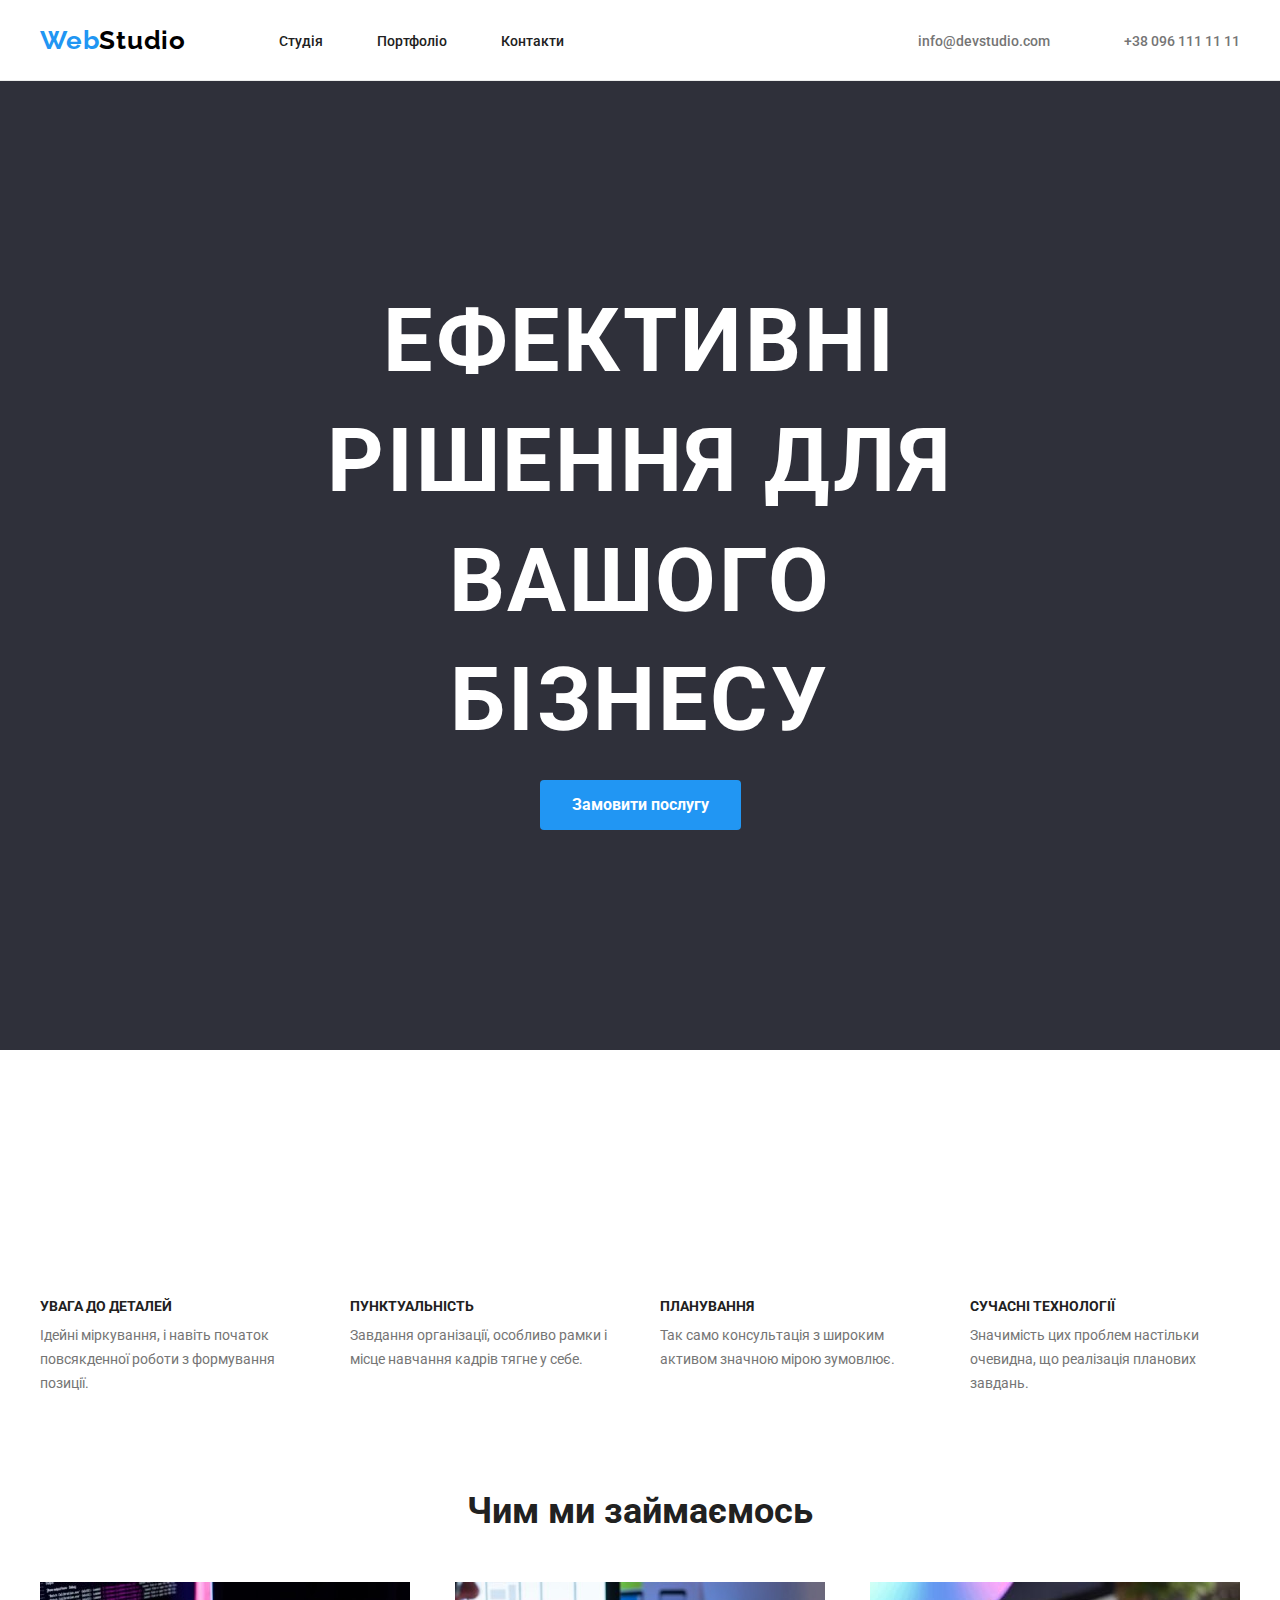
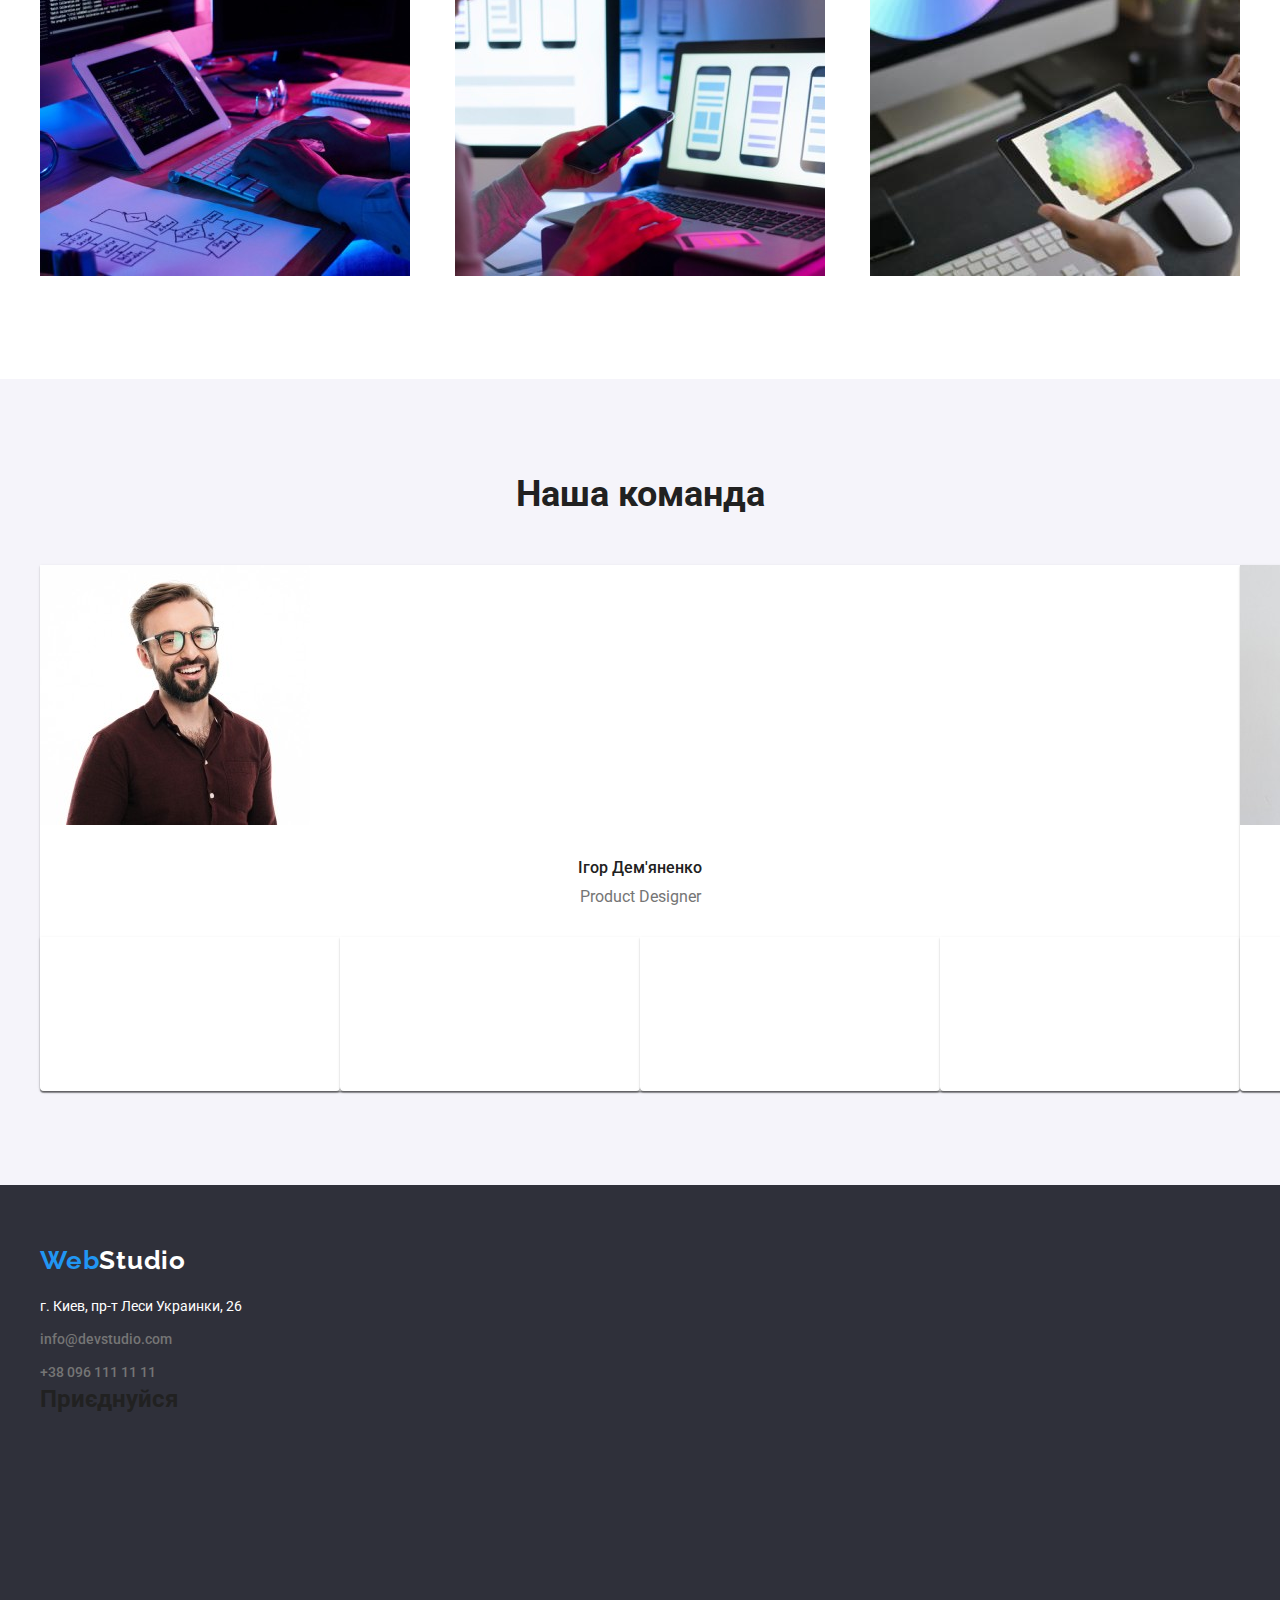
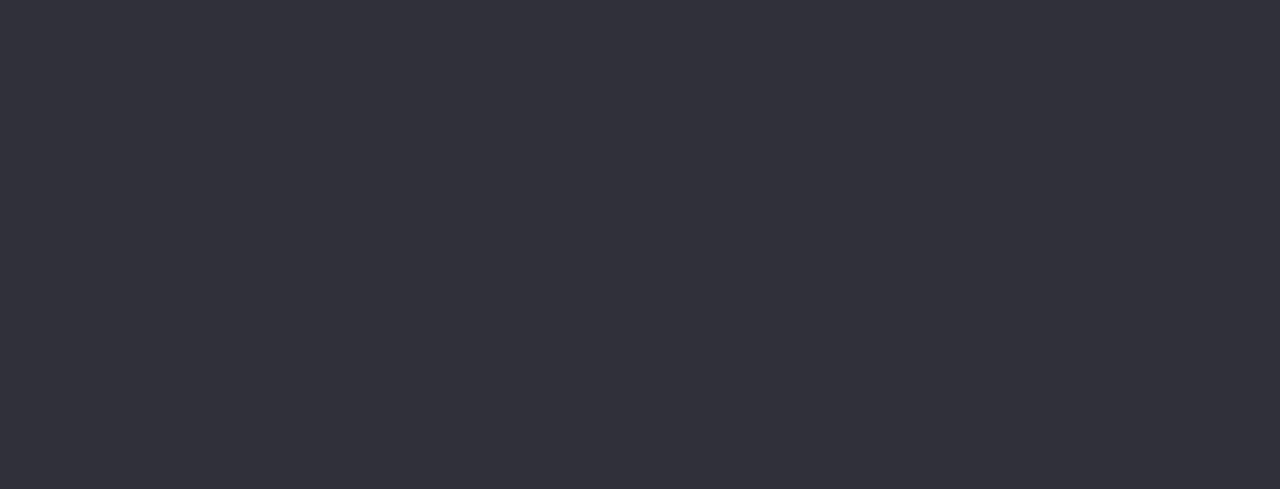
==== index.html @ 3fd1af43 "Update index.html" ====
<!DOCTYPE html>
<html lang="uk">
  <head>
    <meta charset="utf-8" />
    <meta name="viewport" content="width=device-width, initial-scale=1" />
    <link
      href="https://fonts.googleapis.com/css2?family=Raleway:wght@700&display=swap"
      rel="stylesheet"
    />
    <link
      href="https://fonts.googleapis.com/css2?family=Raleway:wght@700&family=Roboto:wght@400;500;700;900&display=swap"
      rel="stylesheet"
    />
    <link rel="stylesheet" type="text/css" href="css/style.css" />
    <title>Студія</title>
  </head>
  <body>
    <header class="header">
      <div class="container">
        <a href="index.html" class="logo"> <span>Web</span>Studio </a>
        <nav class="nav">
          <ul class="nav-list">
            <li><a href="index.html">Студія</a></li>
            <li><a href="portfolio.html">Портфоліо</a></li>
            <li><a href="#">Контакти</a></li>
          </ul>
        </nav>
        <ul class="header-contacts">
          <li>
             <svg class="svg_letter">
                    <use xlink:href="image/icons.svg#icon-letter"></use>
                  </svg>
            <a href="mailto:info@devstudio.com">info@devstudio.com</a>
          </li>
          <li>
            <a href="tel:+380961111111">
            <svg class="svg_phone">
                    <use xlink:href="image/icons.svg#icon-phone"></use>
                  </svg>+38 096 111 11 11</a>
          </li>
        </ul>
      </div>
    </header>
    <main>
      <section class="hero">
        <h1 class="title">Ефективні рішення для вашого бізнесу</h1>
        <button type="button" class="title-button">Замовити послугу</button>
      </section>
      <section class="benefits container section">
        <ul>
          <li>
            <a href="#">
              <svg class="about_svg">
                <use xlink:href="image/icons.svg#icon-Group-1"></use>
              </svg>
            </a>
            <h2>Увага до деталей</h2>
            <p>
              Ідейні міркування, і навіть початок повсякденної роботи з
              формування позиції.
            </p>
          </li>
          <li>
            <a href="#">
              <svg class="about_svg">
                <use xlink:href="image/icons.svg#icon-Group-2"></use>
              </svg>
            </a>
            <h2>Пунктуальність</h2>
            <p>
              Завдання організації, особливо рамки і місце навчання кадрів тягне
              у себе.
            </p>
          </li>
          <li>
            <a href="#">
              <svg class="about_svg">
                <use xlink:href="image/icons.svg#icon-Group-3"></use>
              </svg>
            </a>
            <h2>Планування</h2>
            <p>
              Так само консультація з широким активом значною мірою зумовлює.
            </p>
          </li>
          <li>
            <a href="#">
              <svg class="about_svg">
                <use xlink:href="image/icons.svg#icon-Group-4"></use>
              </svg>
            </a>
            <h2>Сучасні технології</h2>
            <p>
              Значимість цих проблем настільки очевидна, що реалізація планових
              завдань.
            </p>
          </li>
        </ul>
      </section>
      <section class="occupation container">
        <h2 class="occupation-title">Чим ми займаємось</h2>
        <ul>
          <li>
            <img
              src="images/work_left.jpg"
              alt="Створення сайту"
              width="370"
              height="294"
            />
          </li>
          <li>
            <img
              src="images/work_mid.jpg"
              alt="Оптимізація сайтів під смартфони"
              width="370"
              height="294"
            />
          </li>
          <li>
            <img
              src="images/work_right.jpg"
              alt="Підбір кольорів для вашого сайту"
              width="370"
              height="294"
            />
          </li>
        </ul>
      </section>
      <section class="team-section section">
        <div class="container">
        <h2>Наша команда</h2>
          <ul class="team-list">
            <li>
              <img
                src="images/worker_igor.jpg"
                alt="Ігор Дем'яненко"
                width="270"
                height="260"
              />
              <div class="team-list-desk">
              <h3>Ігор Дем'яненко</h3>
              <p>Product Designer</p>
               <ul class="list_svg">
                  <li class="item_svg">
                    <a class="link_svg" href="#">
                      <svg class="ourteam_svg">
                        <use  xlink:href="image/icons.svg#icon-instagram"></use>
                      </svg>
                    </a>
                  </li>
                  <li class="item_svg">
                    <a class="link_svg" href="#">
                      <svg class="ourteam_svg">
                        <use class="icon_svg" xlink:href="image/icons.svg#icon-twitter"></use>
                      </svg>
                    </a>
                  </li>
                  <li class="item_svg">
                    <a class="link_svg" href="#">
                      <svg class="ourteam_svg">
                        <use  xlink:href="image/icons.svg#icon-facebook"></use>
                      </svg>
                    </a>
                  </li>
                  <li class="item_svg">
                    <a class="link_svg" href="#">
                      <svg class="ourteam_svg">
                        <use  xlink:href="image/icons.svg#icon-linkedin"></use>
                      </svg>
                    </a>
                  </li>
                </ul>
              </div> 
            </li>
            <li>
              <img
                src="images/worker_olga.jpg"
                alt="Ольга Рєпіна"
                width="270"
                height="260"
              />
              <div class="team-list-desk">
              <h3>Ольга Рєпіна</h3>
              <p>Frontend Developer</p>
               <ul class="list_svg">
                  <li class="item_svg">
                    <a class="link_svg" href="#">
                      <svg class="ourteam_svg">
                        <use  xlink:href="image/icons.svg#icon-instagram"></use>
                      </svg>
                    </a>
                  </li>
                  <li class="item_svg">
                    <a class="link_svg" href="#">
                      <svg class="ourteam_svg">
                        <use class="icon_svg" xlink:href="image/icons.svg#icon-twitter"></use>
                      </svg>
                    </a>
                  </li>
                  <li class="item_svg">
                    <a class="link_svg" href="#">
                      <svg class="ourteam_svg">
                        <use  xlink:href="image/icons.svg#icon-facebook"></use>
                      </svg>
                    </a>
                  </li>
                  <li class="item_svg">
                    <a class="link_svg" href="#">
                      <svg class="ourteam_svg">
                        <use  xlink:href="image/icons.svg#icon-linkedin"></use>
                      </svg>
                    </a>
                  </li>
                </ul>
              </div>
            </li>
            <li>
              <img
                src="images/worker_mikola.jpg"
                alt="Микола Тарасов"
                width="270"
                height="260"
              />
              <div class="team-list-desk">
              <h3>Микола Тарасов</h3>
              <p>Marketing</p>
               <ul class="list_svg">
                  <li class="item_svg">
                    <a class="link_svg" href="#">
                      <svg class="ourteam_svg">
                        <use  xlink:href="image/icons.svg#icon-instagram"></use>
                      </svg>
                    </a>
                  </li>
                  <li class="item_svg">
                    <a class="link_svg" href="#">
                      <svg class="ourteam_svg">
                        <use class="icon_svg" xlink:href="image/icons.svg#icon-twitter"></use>
                      </svg>
                    </a>
                  </li>
                  <li class="item_svg">
                    <a class="link_svg" href="#">
                      <svg class="ourteam_svg">
                        <use  xlink:href="image/icons.svg#icon-facebook"></use>
                      </svg>
                    </a>
                  </li>
                  <li class="item_svg">
                    <a class="link_svg" href="#">
                      <svg class="ourteam_svg">
                        <use  xlink:href="image/icons.svg#icon-linkedin"></use>
                      </svg>
                    </a>
                  </li>
                </ul>
              </div>
            </li>
            <li>
              <img
                src="images/worker_mikhailo.jpg"
                alt="Михайло Єрмаков"
                width="270"
                height="260"
              />
              <div class="team-list-desk">
              <h3>Михайло Єрмаков</h3>
              <p>UI Designer</p>
               <ul class="list_svg">
                  <li class="item_svg">
                    <a class="link_svg" href="#">
                      <svg class="ourteam_svg">
                        <use  xlink:href="image/icons.svg#icon-instagram"></use>
                      </svg>
                    </a>
                  </li>
                  <li class="item_svg">
                    <a class="link_svg" href="#">
                      <svg class="ourteam_svg">
                        <use class="icon_svg" xlink:href="image/icons.svg#icon-twitter"></use>
                      </svg>
                    </a>
                  </li>
                  <li class="item_svg">
                    <a class="link_svg" href="#">
                      <svg class="ourteam_svg">
                        <use  xlink:href="image/icons.svg#icon-facebook"></use>
                      </svg>
                    </a>
                  </li>
                  <li class="item_svg">
                    <a class="link_svg" href="#">
                      <svg class="ourteam_svg">
                        <use  xlink:href="image/icons.svg#icon-linkedin"></use>
                      </svg>
                    </a>
                  </li>
                </ul>
              </div>
            </li>
          </ul>
        </div>
      </section>
    </main>
    <footer class="footer">
      <div class="container">
        <div class="footer-box">
        <a href="#" class="logo footer-logo"> <span>Web</span>Studio </a>
        <address class="contacts">
          <ul>
            <li>
              <a
                class="location"
                href="https://www.google.com/maps/place/%D0%B1%D1%83%D0%BB.+%D0%9B%D0%B5%D1%81%D0%B8+%D0%A3%D0%BA%D1%80%D0%B0%D0%B8%D0%BD%D0%BA%D0%B8,+26,+%D0%9A%D0%B8%D0%B5%D0%B2,+02000/@50.4265961,30.5383429,18z/data=!4m5!3m4!1s0x40d4cf0e033ecbe9:0x57a4dffefec77da0!8m2!3d50.4265807!4d30.5383858"
                >г. Киев, пр-т Леси Украинки, 26</a
              >
            </li>
            <li class="mg-top"><a href="mailto:info@devstudio.com">info@devstudio.com</a></li>
            <li class="mg-top"><a href="tel:+380961111111">+38 096 111 11 11</a></li>
          </ul>
        </address>
        <div>
            <h2 class="footer_title">Приєднуйся</h2>
            <ul class="footer_svg_list">
              <li>
                <a class="footer_svg_link" href="#">
                  <svg class="footer_svg">
                    <use xlink:href="image/icons.svg#icon-instagram"></use>
                  </svg>
                </a>
              </li>
              <li>
                <a class="footer_svg_link" href="#">
                  <svg class="footer_svg">
                    <use xlink:href="image/icons.svg#icon-twitter"></use>
                  </svg>
                </a>
              </li>
              <li>
                <a class="footer_svg_link" href="#">
                  <svg class="footer_svg">
                    <use xlink:href="image/icons.svg#icon-facebook"></use>
                  </svg>
                </a>
              </li>
              <li>
                <a class="footer_svg_link" href="#">
                  <svg class="footer_svg">
                    <use xlink:href="image/icons.svg#icon-linkedin"></use>
                  </svg>
                </a>
              </li>
            </ul>
          </div>
        </div>
      </div>

    </footer>
  </body>
</html>
---- css/style.css ----
/* Reset */
ul{
	margin: 0;
	padding: 0;
}

li{
	list-style-type: none;
}

a{
	text-decoration: none;
}

address {
    font-style: normal;
}

h1, h2, h3, h4, h5, h6, p{
	margin: 0px;
}


:root{
	--primary-color: #212121;
	--active-color: #2196F3;
    --blue: #2196F3;
    --gray: #757575;
    --darkgray: #212121;
    --dimwite: #F5F4FA;
    --dimgray: #FFFFFF60;
    --section1: #2F303A;
    --section2: #E5E5E5;
    --section3: #E5E5E5;
    --section4: #F5F4FA;
    --footer: #2F303A;
    --portfoliosection: #E5E5E5;
    --about_svg: #AFB1B8;

}

/* Body */
body{
	padding: 0;
	margin: 0;
	font-family: Roboto, Verdana, Arial, Helvetica, sans-serif;
	color: var(--primary-color);
}

.container{
	width: 1200px;
	margin: 0 auto;
}

.section{
	padding: 94px 0;
}

 /* Header transmission*/
 .header .container{
	display: flex;
}

.nav-list li,
.header-contacts li{
	display: inline-block;
	margin-left: 50px;
}

.nav-list li:first-child{
	margin-left: 0;
}

.nav,
.header-contacts{
	margin: auto 0;
}

.header-contacts{
	margin-left: auto;
}

/* Header */
 .header{
 	border-bottom: 1px solid #ECECEC;
 }


.logo{
	font-family:Raleway, Verdana, Arial, Helvetica, sans-serif;
	color: #000;
	font-weight: 700;
	font-size: 26px;
	line-height: 1.17;
	letter-spacing: 0.03em;
	padding: 25px 0;
	margin-right: 93px;
}

.logo span{
	color: var(--active-color);
}

.nav-list a{
	color: var(--primary-color);
	font-weight: 500;
	font-size: 14px;
	line-height: 1.17;
}

.nav-list a:hover{
	color: var(--active-color);
}

.header-contacts a{
	color: #757575;
	font-weight: 500;
	font-size: 14px;
	line-height: 1.17;
}

.header-contacts a:hover{
	color: var(--active-color);
}

.contacts a:hover{
	color: var(--active-color);
}

 /* Hero */
.hero{
	color: #fff;
	letter-spacing: 0.06em;
	background-color: #2F303A;
	font-weight: 900;
	font-size: 44px;
	padding: 200px 0;
	line-height: 1.36;
}

.title{
	text-align: center;
	text-transform: uppercase;
	display: block;
	width: 780px;
	margin: 0 auto;
}

.title-button{
	font-family: Roboto;
	color: #fff;
	font-weight: 700;
	font-size: 16px;
	line-height: 1.875;
	background-color: #2196F3;
	padding: 10px 32px;
	border: 0;
	border-radius: 4px;
	display: block;
	margin: 20px auto;
	cursor: pointer
}

.team-section{
	background-color: #F5F4FA;
}
/* benefits */
.benefits ul{
	display: flex;
	justify-content: space-between;
}

.benefits li{
	width: 270px;
}

.benefits h2{
	text-transform: uppercase;
	font-size: 14px;
	font-weight: 700;
	line-height: 1.17;
}

.benefits p{
	margin-top: 10px;
	color: #757575;
	font-size: 14px;
	line-height: 1.71;
}

 /*occupation*/
.occupation{
	padding-bottom: 99px;
}

.occupation ul{
	display: flex;
	justify-content: space-between;
}

.occupation-title{
	font-size: 36px;
	text-align: center;
	margin-bottom: 50px;
}

 /*team-section*/
.team-section ul{
	display: flex;
	justify-content: space-between;
}

.team-section h2{
	margin-bottom: 50px;
	text-align: center;
	font-size: 36px;
	line-height: 1.17;
}

.team-section h3{
	font-weight: 500;
	font-size: 16px;
	line-height: 1.17;
	text-align: center;
	margin-top: 30px;
	margin-bottom: 10px;
}

.team-section p{
	text-align: center;
	color: #757575;
	font-size: 16px;
	line-height: 1.17;
	margin-bottom: 30px;
}



.team-list li{
	background-color: #fff;
	box-shadow: 0px 1px 3px rgba(0, 0, 0, 0.12), 0px 1px 1px rgba(0, 0, 0, 0.14), 0px 2px 1px rgba(0, 0, 0, 0.2);
	border-radius: 0px 0px 4px 4px;

}

 /* Footer */
.footer{
	padding: 60px 0;
	background-color: #2F303A;
}

.footer .logo{
	color: #fff;
}

.contacts .location{
	color: #fff;
	font-weight: 400;
}

.contacts{
	margin-top: 20px;
}

.contacts a{
	color: #757575;
	font-weight: 500;
	font-size: 14px;
	line-height: 1.71;
}

.contacts .mg-top{
	margin-top: 9px;
}

/* Portfolio */
.filter{
	padding-bottom: 50px;
}

.filter ul{
	display: flex;
	justify-content: center;
}

.filter button{
	font-family: Roboto;
	font-weight: 500;
	font-size: 16px;
	line-height: 1.625;
	background-color:#F5F4FA;
	padding: 6px 22px;
	border: 0;
	border-radius: 4px;
	cursor: pointer;
	margin-left: 8px;
}

.filter button:hover{
	font-family: Roboto;
	color: #fff;
	background-color: var(--active-color);
}

.projects{
	display: flex;
	flex-wrap: wrap;
	justify-content: space-between;
}

.projects li{
	border: 1px solid #EEEEEE;
	width: 370px;
	margin-bottom: 30px;
}

.projects h5{
	margin: 20px 24px 4px;
	font-size: 18px;
	line-height: 2;
}

.projects p{
	color: #757575;
	font-size: 16px;
	line-height: 1.875;
	margin: 0 24px 20px;
}

.svg_letter {
    width: 16px;
    height: 12px;
    margin-right: 10px;
    fill: var(--gray);
}

.svg_phone {
    width: 10px;
    height: 16px;
    margin-right: 10px;
    fill: var(--gray);
}
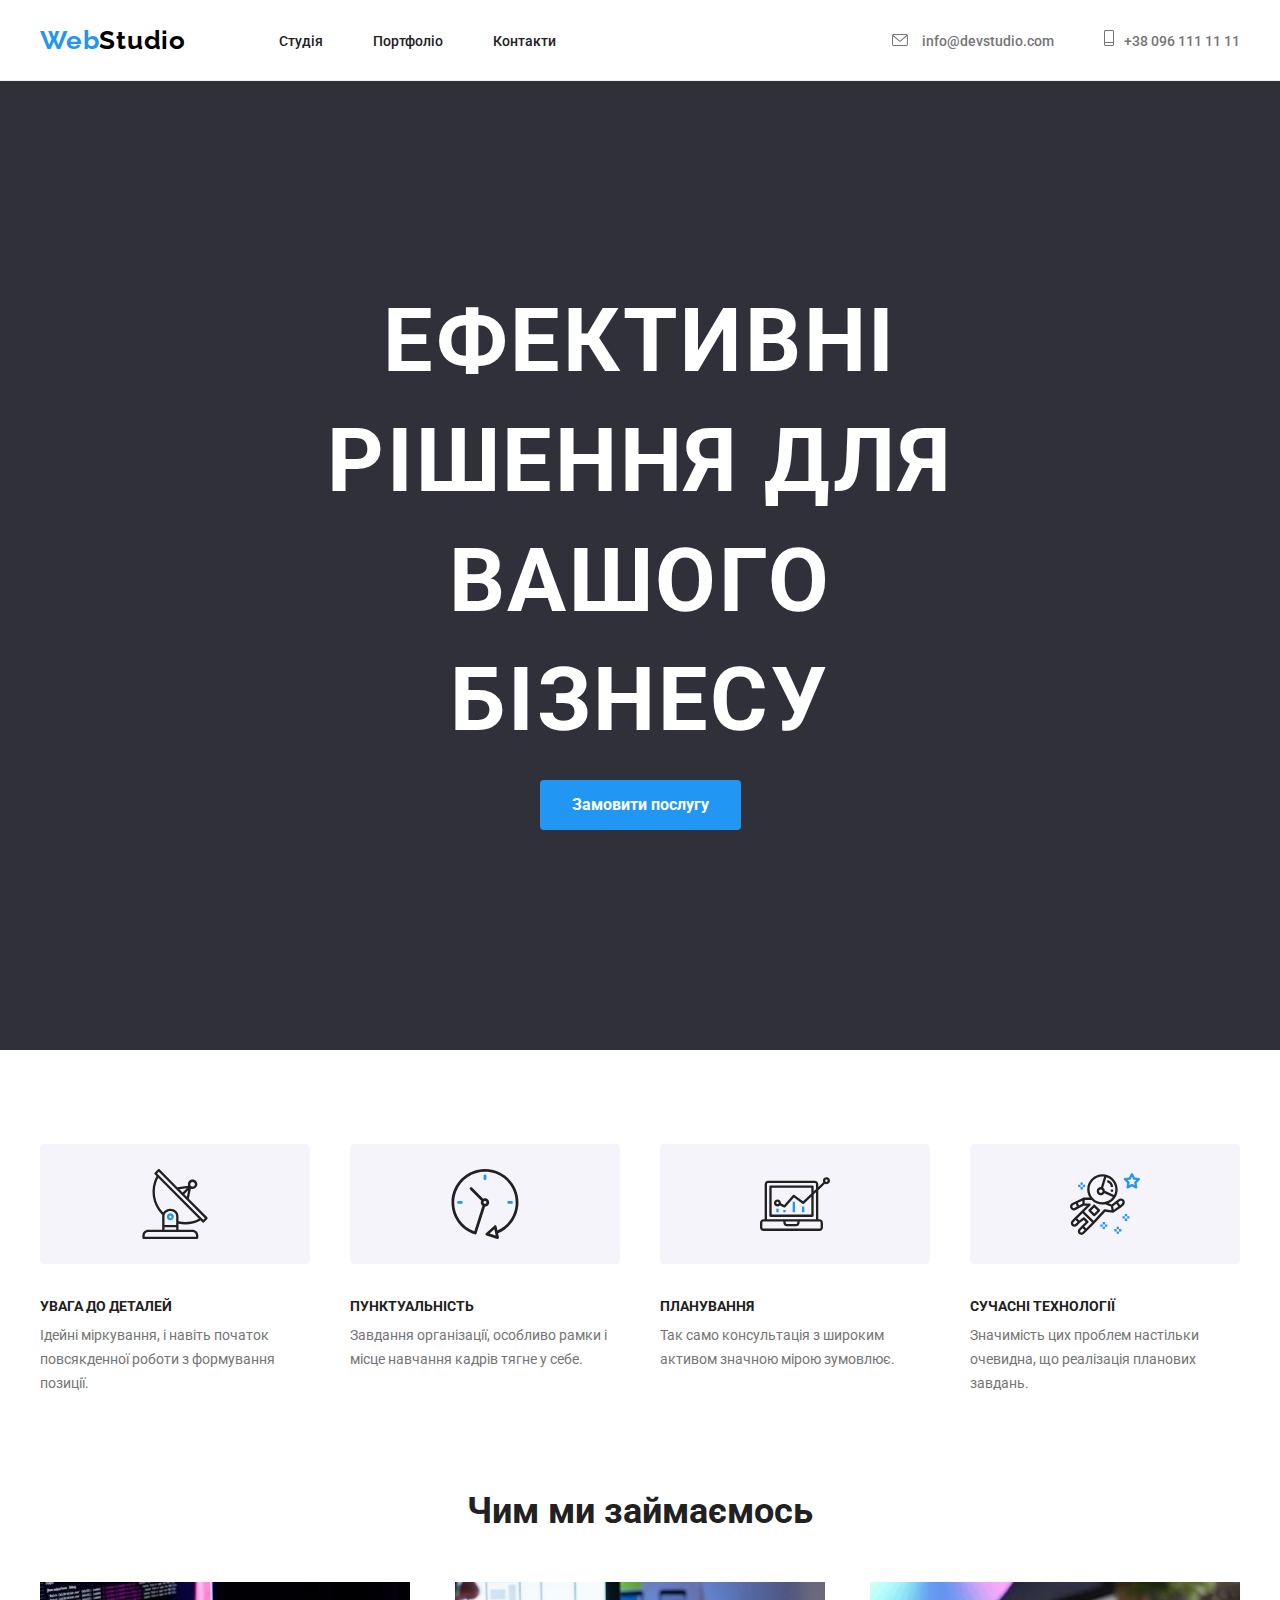
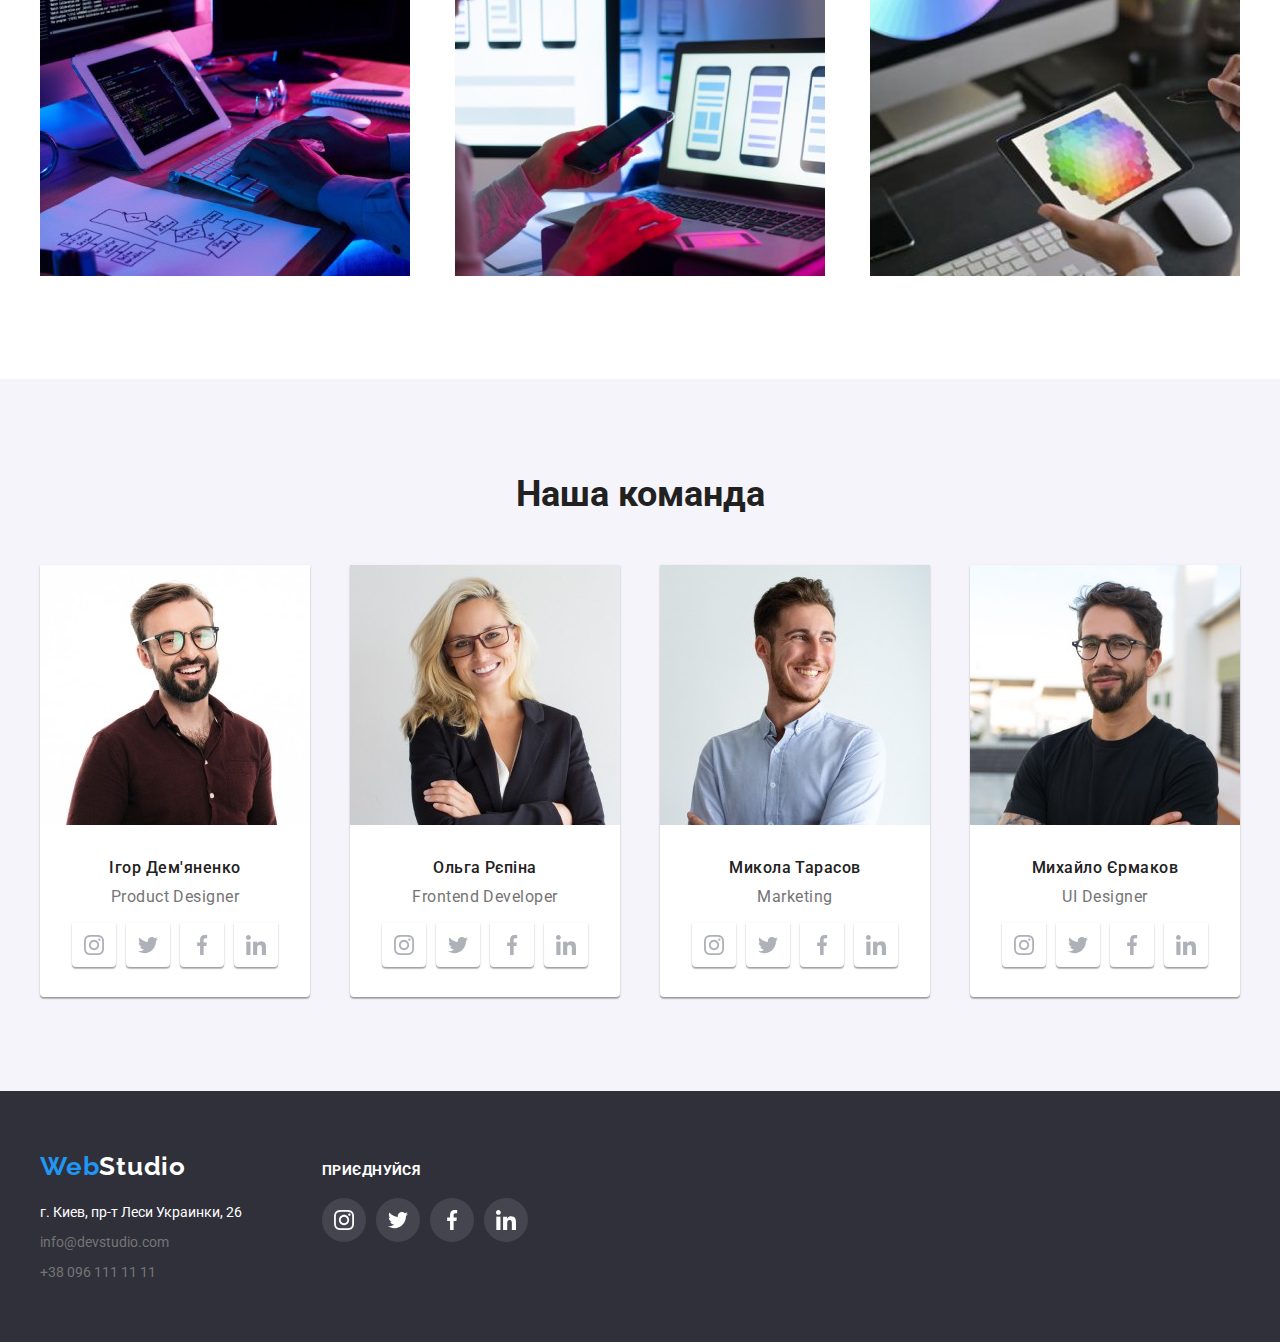
==== commit e7f2a80f: "Update index.html" ====
--- a/index.html
+++ b/index.html
@@ -27,16 +27,17 @@
         </nav>
         <ul class="header-contacts">
           <li>
-             <svg class="svg_letter">
-                    <use xlink:href="image/icons.svg#icon-letter"></use>
-                  </svg>
+            <svg class="svg_letter">
+              <use xlink:href="images/icons.svg#icon-letter"></use>
+            </svg>
             <a href="mailto:info@devstudio.com">info@devstudio.com</a>
           </li>
           <li>
             <a href="tel:+380961111111">
-            <svg class="svg_phone">
-                    <use xlink:href="image/icons.svg#icon-phone"></use>
-                  </svg>+38 096 111 11 11</a>
+              <svg class="svg_phone">
+                <use xlink:href="images/icons.svg#icon-phone"></use></svg
+              >+38 096 111 11 11</a
+            >
           </li>
         </ul>
       </div>
@@ -51,7 +52,7 @@
           <li>
             <a href="#">
               <svg class="about_svg">
-                <use xlink:href="image/icons.svg#icon-Group-1"></use>
+                <use xlink:href="images/icons.svg#icon-Group-1"></use>
               </svg>
             </a>
             <h2>Увага до деталей</h2>
@@ -63,7 +64,7 @@
           <li>
             <a href="#">
               <svg class="about_svg">
-                <use xlink:href="image/icons.svg#icon-Group-2"></use>
+                <use xlink:href="images/icons.svg#icon-Group-2"></use>
               </svg>
             </a>
             <h2>Пунктуальність</h2>
@@ -75,7 +76,7 @@
           <li>
             <a href="#">
               <svg class="about_svg">
-                <use xlink:href="image/icons.svg#icon-Group-3"></use>
+                <use xlink:href="images/icons.svg#icon-Group-3"></use>
               </svg>
             </a>
             <h2>Планування</h2>
@@ -86,7 +87,7 @@
           <li>
             <a href="#">
               <svg class="about_svg">
-                <use xlink:href="image/icons.svg#icon-Group-4"></use>
+                <use xlink:href="images/icons.svg#icon-Group-4"></use>
               </svg>
             </a>
             <h2>Сучасні технології</h2>
@@ -128,7 +129,7 @@
       </section>
       <section class="team-section section">
         <div class="container">
-        <h2>Наша команда</h2>
+          <h2>Наша команда</h2>
           <ul class="team-list">
             <li>
               <img
@@ -138,39 +139,42 @@
                 height="260"
               />
               <div class="team-list-desk">
-              <h3>Ігор Дем'яненко</h3>
-              <p>Product Designer</p>
-               <ul class="list_svg">
-                  <li class="item_svg">
-                    <a class="link_svg" href="#">
-                      <svg class="ourteam_svg">
-                        <use  xlink:href="image/icons.svg#icon-instagram"></use>
-                      </svg>
-                    </a>
-                  </li>
-                  <li class="item_svg">
-                    <a class="link_svg" href="#">
-                      <svg class="ourteam_svg">
-                        <use class="icon_svg" xlink:href="image/icons.svg#icon-twitter"></use>
-                      </svg>
-                    </a>
-                  </li>
-                  <li class="item_svg">
-                    <a class="link_svg" href="#">
-                      <svg class="ourteam_svg">
-                        <use  xlink:href="image/icons.svg#icon-facebook"></use>
-                      </svg>
-                    </a>
-                  </li>
-                  <li class="item_svg">
-                    <a class="link_svg" href="#">
-                      <svg class="ourteam_svg">
-                        <use  xlink:href="image/icons.svg#icon-linkedin"></use>
+                <h3>Ігор Дем'яненко</h3>
+                <p>Product Designer</p>
+                <ul class="list_svg">
+                  <li class="item_svg">
+                    <a class="link_svg" href="#">
+                      <svg class="ourteam_svg">
+                        <use xlink:href="images/icons.svg#icon-instagram"></use>
+                      </svg>
+                    </a>
+                  </li>
+                  <li class="item_svg">
+                    <a class="link_svg" href="#">
+                      <svg class="ourteam_svg">
+                        <use
+                          class="icon_svg"
+                          xlink:href="images/icons.svg#icon-twitter"
+                        ></use>
+                      </svg>
+                    </a>
+                  </li>
+                  <li class="item_svg">
+                    <a class="link_svg" href="#">
+                      <svg class="ourteam_svg">
+                        <use xlink:href="images/icons.svg#icon-facebook"></use>
+                      </svg>
+                    </a>
+                  </li>
+                  <li class="item_svg">
+                    <a class="link_svg" href="#">
+                      <svg class="ourteam_svg">
+                        <use xlink:href="images/icons.svg#icon-linkedin"></use>
                       </svg>
                     </a>
                   </li>
                 </ul>
-              </div> 
+              </div>
             </li>
             <li>
               <img
@@ -180,34 +184,37 @@
                 height="260"
               />
               <div class="team-list-desk">
-              <h3>Ольга Рєпіна</h3>
-              <p>Frontend Developer</p>
-               <ul class="list_svg">
-                  <li class="item_svg">
-                    <a class="link_svg" href="#">
-                      <svg class="ourteam_svg">
-                        <use  xlink:href="image/icons.svg#icon-instagram"></use>
-                      </svg>
-                    </a>
-                  </li>
-                  <li class="item_svg">
-                    <a class="link_svg" href="#">
-                      <svg class="ourteam_svg">
-                        <use class="icon_svg" xlink:href="image/icons.svg#icon-twitter"></use>
-                      </svg>
-                    </a>
-                  </li>
-                  <li class="item_svg">
-                    <a class="link_svg" href="#">
-                      <svg class="ourteam_svg">
-                        <use  xlink:href="image/icons.svg#icon-facebook"></use>
-                      </svg>
-                    </a>
-                  </li>
-                  <li class="item_svg">
-                    <a class="link_svg" href="#">
-                      <svg class="ourteam_svg">
-                        <use  xlink:href="image/icons.svg#icon-linkedin"></use>
+                <h3>Ольга Рєпіна</h3>
+                <p>Frontend Developer</p>
+                <ul class="list_svg">
+                  <li class="item_svg">
+                    <a class="link_svg" href="#">
+                      <svg class="ourteam_svg">
+                        <use xlink:href="images/icons.svg#icon-instagram"></use>
+                      </svg>
+                    </a>
+                  </li>
+                  <li class="item_svg">
+                    <a class="link_svg" href="#">
+                      <svg class="ourteam_svg">
+                        <use
+                          class="icon_svg"
+                          xlink:href="images/icons.svg#icon-twitter"
+                        ></use>
+                      </svg>
+                    </a>
+                  </li>
+                  <li class="item_svg">
+                    <a class="link_svg" href="#">
+                      <svg class="ourteam_svg">
+                        <use xlink:href="images/icons.svg#icon-facebook"></use>
+                      </svg>
+                    </a>
+                  </li>
+                  <li class="item_svg">
+                    <a class="link_svg" href="#">
+                      <svg class="ourteam_svg">
+                        <use xlink:href="images/icons.svg#icon-linkedin"></use>
                       </svg>
                     </a>
                   </li>
@@ -222,34 +229,37 @@
                 height="260"
               />
               <div class="team-list-desk">
-              <h3>Микола Тарасов</h3>
-              <p>Marketing</p>
-               <ul class="list_svg">
-                  <li class="item_svg">
-                    <a class="link_svg" href="#">
-                      <svg class="ourteam_svg">
-                        <use  xlink:href="image/icons.svg#icon-instagram"></use>
-                      </svg>
-                    </a>
-                  </li>
-                  <li class="item_svg">
-                    <a class="link_svg" href="#">
-                      <svg class="ourteam_svg">
-                        <use class="icon_svg" xlink:href="image/icons.svg#icon-twitter"></use>
-                      </svg>
-                    </a>
-                  </li>
-                  <li class="item_svg">
-                    <a class="link_svg" href="#">
-                      <svg class="ourteam_svg">
-                        <use  xlink:href="image/icons.svg#icon-facebook"></use>
-                      </svg>
-                    </a>
-                  </li>
-                  <li class="item_svg">
-                    <a class="link_svg" href="#">
-                      <svg class="ourteam_svg">
-                        <use  xlink:href="image/icons.svg#icon-linkedin"></use>
+                <h3>Микола Тарасов</h3>
+                <p>Marketing</p>
+                <ul class="list_svg">
+                  <li class="item_svg">
+                    <a class="link_svg" href="#">
+                      <svg class="ourteam_svg">
+                        <use xlink:href="images/icons.svg#icon-instagram"></use>
+                      </svg>
+                    </a>
+                  </li>
+                  <li class="item_svg">
+                    <a class="link_svg" href="#">
+                      <svg class="ourteam_svg">
+                        <use
+                          class="icon_svg"
+                          xlink:href="images/icons.svg#icon-twitter"
+                        ></use>
+                      </svg>
+                    </a>
+                  </li>
+                  <li class="item_svg">
+                    <a class="link_svg" href="#">
+                      <svg class="ourteam_svg">
+                        <use xlink:href="images/icons.svg#icon-facebook"></use>
+                      </svg>
+                    </a>
+                  </li>
+                  <li class="item_svg">
+                    <a class="link_svg" href="#">
+                      <svg class="ourteam_svg">
+                        <use xlink:href="images/icons.svg#icon-linkedin"></use>
                       </svg>
                     </a>
                   </li>
@@ -264,34 +274,37 @@
                 height="260"
               />
               <div class="team-list-desk">
-              <h3>Михайло Єрмаков</h3>
-              <p>UI Designer</p>
-               <ul class="list_svg">
-                  <li class="item_svg">
-                    <a class="link_svg" href="#">
-                      <svg class="ourteam_svg">
-                        <use  xlink:href="image/icons.svg#icon-instagram"></use>
-                      </svg>
-                    </a>
-                  </li>
-                  <li class="item_svg">
-                    <a class="link_svg" href="#">
-                      <svg class="ourteam_svg">
-                        <use class="icon_svg" xlink:href="image/icons.svg#icon-twitter"></use>
-                      </svg>
-                    </a>
-                  </li>
-                  <li class="item_svg">
-                    <a class="link_svg" href="#">
-                      <svg class="ourteam_svg">
-                        <use  xlink:href="image/icons.svg#icon-facebook"></use>
-                      </svg>
-                    </a>
-                  </li>
-                  <li class="item_svg">
-                    <a class="link_svg" href="#">
-                      <svg class="ourteam_svg">
-                        <use  xlink:href="image/icons.svg#icon-linkedin"></use>
+                <h3>Михайло Єрмаков</h3>
+                <p>UI Designer</p>
+                <ul class="list_svg">
+                  <li class="item_svg">
+                    <a class="link_svg" href="#">
+                      <svg class="ourteam_svg">
+                        <use xlink:href="images/icons.svg#icon-instagram"></use>
+                      </svg>
+                    </a>
+                  </li>
+                  <li class="item_svg">
+                    <a class="link_svg" href="#">
+                      <svg class="ourteam_svg">
+                        <use
+                          class="icon_svg"
+                          xlink:href="images/icons.svg#icon-twitter"
+                        ></use>
+                      </svg>
+                    </a>
+                  </li>
+                  <li class="item_svg">
+                    <a class="link_svg" href="#">
+                      <svg class="ourteam_svg">
+                        <use xlink:href="images/icons.svg#icon-facebook"></use>
+                      </svg>
+                    </a>
+                  </li>
+                  <li class="item_svg">
+                    <a class="link_svg" href="#">
+                      <svg class="ourteam_svg">
+                        <use xlink:href="images/icons.svg#icon-linkedin"></use>
                       </svg>
                     </a>
                   </li>
@@ -304,49 +317,55 @@
     </main>
     <footer class="footer">
       <div class="container">
-        <div class="footer-box">
-        <a href="#" class="logo footer-logo"> <span>Web</span>Studio </a>
-        <address class="contacts">
-          <ul>
-            <li>
-              <a
-                class="location"
-                href="https://www.google.com/maps/place/%D0%B1%D1%83%D0%BB.+%D0%9B%D0%B5%D1%81%D0%B8+%D0%A3%D0%BA%D1%80%D0%B0%D0%B8%D0%BD%D0%BA%D0%B8,+26,+%D0%9A%D0%B8%D0%B5%D0%B2,+02000/@50.4265961,30.5383429,18z/data=!4m5!3m4!1s0x40d4cf0e033ecbe9:0x57a4dffefec77da0!8m2!3d50.4265807!4d30.5383858"
-                >г. Киев, пр-т Леси Украинки, 26</a
-              >
-            </li>
-            <li class="mg-top"><a href="mailto:info@devstudio.com">info@devstudio.com</a></li>
-            <li class="mg-top"><a href="tel:+380961111111">+38 096 111 11 11</a></li>
-          </ul>
-        </address>
-        <div>
+        <div class="footer_box">
+          <div class="footer_main">
+            <a href="#" class="logo footer-logo"> <span>Web</span>Studio </a>
+            <address class="contacts">
+              <ul>
+                <li>
+                  <a
+                    class="location"
+                    href="https://www.google.com/maps/place/%D0%B1%D1%83%D0%BB.+%D0%9B%D0%B5%D1%81%D0%B8+%D0%A3%D0%BA%D1%80%D0%B0%D0%B8%D0%BD%D0%BA%D0%B8,+26,+%D0%9A%D0%B8%D0%B5%D0%B2,+02000/@50.4265961,30.5383429,18z/data=!4m5!3m4!1s0x40d4cf0e033ecbe9:0x57a4dffefec77da0!8m2!3d50.4265807!4d30.5383858"
+                    >г. Киев, пр-т Леси Украинки, 26</a
+                  >
+                </li>
+                <li class="mg-top">
+                  <a href="mailto:info@devstudio.com">info@devstudio.com</a>
+                </li>
+                <li class="mg-top">
+                  <a href="tel:+380961111111">+38 096 111 11 11</a>
+                </li>
+              </ul>
+            </address>
+          </div>
+          <div>
             <h2 class="footer_title">Приєднуйся</h2>
             <ul class="footer_svg_list">
               <li>
                 <a class="footer_svg_link" href="#">
                   <svg class="footer_svg">
-                    <use xlink:href="image/icons.svg#icon-instagram"></use>
+                    <use xlink:href="images/icons.svg#icon-instagram"></use>
                   </svg>
                 </a>
               </li>
               <li>
                 <a class="footer_svg_link" href="#">
                   <svg class="footer_svg">
-                    <use xlink:href="image/icons.svg#icon-twitter"></use>
+                    <use xlink:href="images/icons.svg#icon-twitter"></use>
                   </svg>
                 </a>
               </li>
               <li>
                 <a class="footer_svg_link" href="#">
                   <svg class="footer_svg">
-                    <use xlink:href="image/icons.svg#icon-facebook"></use>
+                    <use xlink:href="images/icons.svg#icon-facebook"></use>
                   </svg>
                 </a>
               </li>
               <li>
                 <a class="footer_svg_link" href="#">
                   <svg class="footer_svg">
-                    <use xlink:href="image/icons.svg#icon-linkedin"></use>
+                    <use xlink:href="images/icons.svg#icon-linkedin"></use>
                   </svg>
                 </a>
               </li>
@@ -354,7 +373,6 @@
           </div>
         </div>
       </div>
-
     </footer>
   </body>
 </html>
--- a/css/style.css
+++ b/css/style.css
@@ -1,343 +1,476 @@
 /* Reset */
-ul{
-	margin: 0;
-	padding: 0;
-}
-
-li{
-	list-style-type: none;
-}
-
-a{
-	text-decoration: none;
+ul {
+  margin: 0;
+  padding: 0;
+}
+
+li {
+  list-style-type: none;
+}
+
+a {
+  text-decoration: none;
 }
 
 address {
-    font-style: normal;
-}
-
-h1, h2, h3, h4, h5, h6, p{
-	margin: 0px;
-}
-
-
-:root{
-	--primary-color: #212121;
-	--active-color: #2196F3;
-    --blue: #2196F3;
-    --gray: #757575;
-    --darkgray: #212121;
-    --dimwite: #F5F4FA;
-    --dimgray: #FFFFFF60;
-    --section1: #2F303A;
-    --section2: #E5E5E5;
-    --section3: #E5E5E5;
-    --section4: #F5F4FA;
-    --footer: #2F303A;
-    --portfoliosection: #E5E5E5;
-    --about_svg: #AFB1B8;
-
+  font-style: normal;
+}
+
+h1,
+h2,
+h3,
+h4,
+h5,
+h6,
+p {
+  margin: 0px;
+}
+
+:root {
+  --primary-color: #212121;
+  --active-color: #2196f3;
+  --blue: #2196f3;
+  --gray: #757575;
+  --darkgray: #212121;
+  --dimwite: #f5f4fa;
+  --dimgray: #ffffff60;
+  --section1: #2f303a;
+  --section2: #e5e5e5;
+  --section3: #e5e5e5;
+  --section4: #f5f4fa;
+  --footer: #2f303a;
+  --portfoliosection: #e5e5e5;
+  --about_svg: #afb1b8;
 }
 
 /* Body */
-body{
-	padding: 0;
-	margin: 0;
-	font-family: Roboto, Verdana, Arial, Helvetica, sans-serif;
-	color: var(--primary-color);
-}
-
-.container{
-	width: 1200px;
-	margin: 0 auto;
-}
-
-.section{
-	padding: 94px 0;
-}
-
- /* Header transmission*/
- .header .container{
-	display: flex;
+body {
+  padding: 0;
+  margin: 0;
+  font-family: Roboto, Verdana, Arial, Helvetica, sans-serif;
+  color: var(--primary-color);
+}
+
+.container {
+  width: 1200px;
+  margin: 0 auto;
+  padding: 0 15px;
+}
+
+.section {
+  padding: 94px 0;
+}
+
+/* Header transmission*/
+.header .container {
+  display: flex;
+}
+
+.nav-list,
+.header-contacts {
+  display: flex;
+  align-items: center;
+  flex-direction: row;
 }
 
 .nav-list li,
-.header-contacts li{
-	display: inline-block;
-	margin-left: 50px;
-}
-
-.nav-list li:first-child{
-	margin-left: 0;
+.header-contacts li {
+  margin-left: 50px;
+}
+
+.nav-list li:first-child,
+.header-contacts li:first-child {
+  margin-left: 0px;
 }
 
 .nav,
-.header-contacts{
-	margin: auto 0;
-}
-
-.header-contacts{
-	margin-left: auto;
+.header-contacts {
+  margin: auto 0;
+}
+
+.header-contacts {
+  margin-left: auto;
 }
 
 /* Header */
- .header{
- 	border-bottom: 1px solid #ECECEC;
- }
-
-
-.logo{
-	font-family:Raleway, Verdana, Arial, Helvetica, sans-serif;
-	color: #000;
-	font-weight: 700;
-	font-size: 26px;
-	line-height: 1.17;
-	letter-spacing: 0.03em;
-	padding: 25px 0;
-	margin-right: 93px;
-}
-
-.logo span{
-	color: var(--active-color);
-}
-
-.nav-list a{
-	color: var(--primary-color);
-	font-weight: 500;
-	font-size: 14px;
-	line-height: 1.17;
-}
-
-.nav-list a:hover{
-	color: var(--active-color);
-}
-
-.header-contacts a{
-	color: #757575;
-	font-weight: 500;
-	font-size: 14px;
-	line-height: 1.17;
-}
-
-.header-contacts a:hover{
-	color: var(--active-color);
-}
-
-.contacts a:hover{
-	color: var(--active-color);
-}
-
- /* Hero */
-.hero{
-	color: #fff;
-	letter-spacing: 0.06em;
-	background-color: #2F303A;
-	font-weight: 900;
-	font-size: 44px;
-	padding: 200px 0;
-	line-height: 1.36;
-}
-
-.title{
-	text-align: center;
-	text-transform: uppercase;
-	display: block;
-	width: 780px;
-	margin: 0 auto;
-}
-
-.title-button{
-	font-family: Roboto;
-	color: #fff;
-	font-weight: 700;
-	font-size: 16px;
-	line-height: 1.875;
-	background-color: #2196F3;
-	padding: 10px 32px;
-	border: 0;
-	border-radius: 4px;
-	display: block;
-	margin: 20px auto;
-	cursor: pointer
-}
-
-.team-section{
-	background-color: #F5F4FA;
+.header {
+  border-bottom: 1px solid #ececec;
+}
+
+.logo {
+  font-family: Raleway, Verdana, Arial, Helvetica, sans-serif;
+  color: #000;
+  font-weight: 700;
+  font-size: 26px;
+  line-height: 1.17;
+  letter-spacing: 0.03em;
+  padding: 25px 0;
+  margin-right: 93px;
+}
+
+.logo span {
+  color: var(--active-color);
+}
+
+.nav-list a {
+  color: var(--primary-color);
+  font-weight: 500;
+  font-size: 14px;
+  line-height: 1.17;
+}
+
+.nav-list a:hover {
+  color: var(--active-color);
+}
+
+.header-contacts a {
+  color: #757575;
+  font-weight: 500;
+  font-size: 14px;
+  line-height: 1.17;
+}
+
+.header-contacts a:hover {
+  color: var(--active-color);
+}
+
+.contacts a:hover {
+  color: var(--active-color);
+}
+
+/* Hero */
+.hero {
+  color: #fff;
+  letter-spacing: 0.06em;
+  background-color: #2f303a;
+  font-weight: 900;
+  font-size: 44px;
+  padding: 200px 0;
+  line-height: 1.36;
+  background-image: url(../images/gradient.png), url(../images/hero_bg.jpg);
+}
+
+.title {
+  text-align: center;
+  text-transform: uppercase;
+  display: block;
+  width: 780px;
+  margin: 0 auto;
+}
+
+.title-button {
+  font-family: Roboto;
+  color: #fff;
+  font-weight: 700;
+  font-size: 16px;
+  line-height: 1.875;
+  background-color: #2196f3;
+  padding: 10px 32px;
+  border: 0;
+  border-radius: 4px;
+  display: block;
+  margin: 20px auto;
+  cursor: pointer;
+}
+
+.team-section {
+  background-color: #f5f4fa;
 }
 /* benefits */
-.benefits ul{
-	display: flex;
-	justify-content: space-between;
-}
-
-.benefits li{
-	width: 270px;
-}
-
-.benefits h2{
-	text-transform: uppercase;
-	font-size: 14px;
-	font-weight: 700;
-	line-height: 1.17;
-}
-
-.benefits p{
-	margin-top: 10px;
-	color: #757575;
-	font-size: 14px;
-	line-height: 1.71;
-}
-
- /*occupation*/
-.occupation{
-	padding-bottom: 99px;
-}
-
-.occupation ul{
-	display: flex;
-	justify-content: space-between;
-}
-
-.occupation-title{
-	font-size: 36px;
-	text-align: center;
-	margin-bottom: 50px;
-}
-
- /*team-section*/
-.team-section ul{
-	display: flex;
-	justify-content: space-between;
-}
-
-.team-section h2{
-	margin-bottom: 50px;
-	text-align: center;
-	font-size: 36px;
-	line-height: 1.17;
-}
-
-.team-section h3{
-	font-weight: 500;
-	font-size: 16px;
-	line-height: 1.17;
-	text-align: center;
-	margin-top: 30px;
-	margin-bottom: 10px;
-}
-
-.team-section p{
-	text-align: center;
-	color: #757575;
-	font-size: 16px;
-	line-height: 1.17;
-	margin-bottom: 30px;
-}
-
-
-
-.team-list li{
-	background-color: #fff;
-	box-shadow: 0px 1px 3px rgba(0, 0, 0, 0.12), 0px 1px 1px rgba(0, 0, 0, 0.14), 0px 2px 1px rgba(0, 0, 0, 0.2);
-	border-radius: 0px 0px 4px 4px;
-
-}
-
- /* Footer */
-.footer{
-	padding: 60px 0;
-	background-color: #2F303A;
-}
-
-.footer .logo{
-	color: #fff;
-}
-
-.contacts .location{
-	color: #fff;
-	font-weight: 400;
-}
-
-.contacts{
-	margin-top: 20px;
-}
-
-.contacts a{
-	color: #757575;
-	font-weight: 500;
-	font-size: 14px;
-	line-height: 1.71;
-}
-
-.contacts .mg-top{
-	margin-top: 9px;
+.benefits ul {
+  display: flex;
+  justify-content: space-between;
+}
+
+.benefits li {
+  width: 270px;
+}
+
+.benefits h2 {
+  text-transform: uppercase;
+  font-size: 14px;
+  font-weight: 700;
+  line-height: 1.17;
+}
+
+.benefits p {
+  margin-top: 10px;
+  color: #757575;
+  font-size: 14px;
+  line-height: 1.71;
+}
+
+/*occupation*/
+.occupation {
+  padding-bottom: 99px;
+}
+
+.occupation ul {
+  display: flex;
+  justify-content: space-between;
+}
+
+.occupation-title {
+  font-size: 36px;
+  text-align: center;
+  margin-bottom: 50px;
+}
+
+/*team-section*/
+.team-section ul {
+  display: flex;
+  justify-content: space-between;
+}
+
+.team-section h2 {
+  margin-bottom: 50px;
+  text-align: center;
+  font-size: 36px;
+  line-height: 1.17;
+}
+
+.team-list-desk {
+  padding: 30px 0;
+  text-align: center;
+}
+
+.team-list-desk h3 {
+  font-size: 16px;
+  font-weight: 500;
+  line-height: 1.17;
+  padding-bottom: 10px;
+  letter-spacing: 0.03em;
+}
+
+.team-list-desk p {
+  color: #757575;
+  font-size: 16px;
+  line-height: 1.17;
+  letter-spacing: 0.03em;
+}
+
+.team-list li {
+  background-color: #fff;
+  box-shadow: 0px 1px 3px rgba(0, 0, 0, 0.12), 0px 1px 1px rgba(0, 0, 0, 0.14),
+    0px 2px 1px rgba(0, 0, 0, 0.2);
+  border-radius: 0px 0px 4px 4px;
+}
+
+/* Footer */
+.footer {
+  padding: 60px 0;
+  background-color: #2f303a;
+}
+
+.footer .logo {
+  color: #fff;
+  padding: 0 0 20px 0;
+  margin: 0;
+}
+
+.contacts .location {
+  color: #fff;
+  font-weight: 400;
+}
+
+.contacts {
+  margin-top: 20px;
+}
+
+.contacts li {
+  height: 21px;
+}
+
+.contacts a {
+  color: #757575;
+  font-weight: 400;
+  font-size: 14px;
+  line-height: 1.7;
+}
+
+.contacts .mg-top {
+  margin-top: 9px;
 }
 
 /* Portfolio */
-.filter{
-	padding-bottom: 50px;
-}
-
-.filter ul{
-	display: flex;
-	justify-content: center;
-}
-
-.filter button{
-	font-family: Roboto;
-	font-weight: 500;
-	font-size: 16px;
-	line-height: 1.625;
-	background-color:#F5F4FA;
-	padding: 6px 22px;
-	border: 0;
-	border-radius: 4px;
-	cursor: pointer;
-	margin-left: 8px;
-}
-
-.filter button:hover{
-	font-family: Roboto;
-	color: #fff;
-	background-color: var(--active-color);
-}
-
-.projects{
-	display: flex;
-	flex-wrap: wrap;
-	justify-content: space-between;
-}
-
-.projects li{
-	border: 1px solid #EEEEEE;
-	width: 370px;
-	margin-bottom: 30px;
-}
-
-.projects h5{
-	margin: 20px 24px 4px;
-	font-size: 18px;
-	line-height: 2;
-}
-
-.projects p{
-	color: #757575;
-	font-size: 16px;
-	line-height: 1.875;
-	margin: 0 24px 20px;
+.filter {
+  padding-bottom: 50px;
+}
+
+.filter ul {
+  display: flex;
+  justify-content: center;
+}
+
+.filter button {
+  font-family: Roboto;
+  font-weight: 500;
+  font-size: 16px;
+  line-height: 1.625;
+  background-color: #f5f4fa;
+  padding: 6px 22px;
+  border: 0;
+  border-radius: 4px;
+  cursor: pointer;
+  margin-left: 8px;
+}
+
+.filter button:hover {
+  font-family: Roboto;
+  color: #fff;
+  background-color: var(--active-color);
+}
+
+.projects {
+  display: flex;
+  flex-wrap: wrap;
+  gap: 30px;
+}
+
+.projects li {
+  border: 1px solid #eeeeee;
+  width: 370px;
+}
+
+.portfolio-text-items {
+  padding: 20px 24px;
+}
+
+.portfolio-text-items h3 {
+  font-size: 18px;
+  line-height: 2;
+  padding-bottom: 4px;
+}
+
+.portfolio-text-items p {
+  color: #757575;
+  font-size: 16px;
+  line-height: 1.875;
 }
 
 .svg_letter {
-    width: 16px;
-    height: 12px;
-    margin-right: 10px;
-    fill: var(--gray);
+  width: 16px;
+  height: 12px;
+  margin-right: 10px;
+  fill: var(--gray);
 }
 
 .svg_phone {
-    width: 10px;
-    height: 16px;
-    margin-right: 10px;
-    fill: var(--gray);
-}
-
+  width: 10px;
+  height: 16px;
+  margin-right: 10px;
+  fill: var(--gray);
+}
+
+.about_svg {
+  width: 270px;
+  height: 120px;
+  border-radius: 4px;
+  background-color: var(--section4);
+  margin-bottom: 30px;
+}
+
+.list_svg {
+  gap: 10px;
+  display: flex;
+  align-items: center;
+  padding: 16px 32px 0px 32px;
+}
+
+.link_svg {
+  width: 44px;
+  height: 44px;
+  display: flex;
+  align-items: center;
+  justify-content: center;
+  border-radius: 30px;
+}
+
+.link_svg:hover {
+  background-color: var(--blue);
+}
+
+.link_svg:hover svg {
+  fill: var(--white);
+}
+
+.link_svg:focus {
+  background-color: var(--blue);
+}
+
+.link_svg:focus svg {
+  fill: var(--white);
+}
+
+.ourteam_svg {
+  width: 20px;
+  height: 20px;
+  fill: var(--about_svg);
+  display: block;
+}
+
+.costomers_svg {
+  width: 106px;
+  height: 60px;
+  display: block;
+  fill: var(--about_svg);
+}
+
+.footer_title {
+  font-family: "Roboto";
+  font-style: normal;
+  font-weight: 700;
+  font-size: 14px;
+  line-height: 1.142;
+  letter-spacing: 0.03em;
+  text-transform: uppercase;
+  color: #fff;
+  margin-bottom: 20px;
+}
+
+.footer_svg_list {
+  display: flex;
+  align-items: center;
+  gap: 10px;
+}
+
+.footer_svg_link {
+  width: 44px;
+  height: 44px;
+  display: flex;
+  align-items: center;
+  justify-content: center;
+  border-radius: 30px;
+  background: rgba(255, 255, 255, 0.1);
+}
+
+.footer_svg_link:hover {
+  background-color: var(--blue);
+}
+
+.footer_svg_link:focus {
+  background-color: var(--blue);
+}
+
+.footer_svg {
+  width: 20px;
+  height: 20px;
+  fill: #ffffff;
+  display: block;
+}
+
+.footer {
+  padding-top: 60px;
+  padding-bottom: 60px;
+  background-color: var(--footer);
+}
+
+.footer_box {
+  display: flex;
+  align-items: baseline;
+  flex-wrap: wrap;
+}
+
+.footer_main {
+  margin-right: 80px;
+}
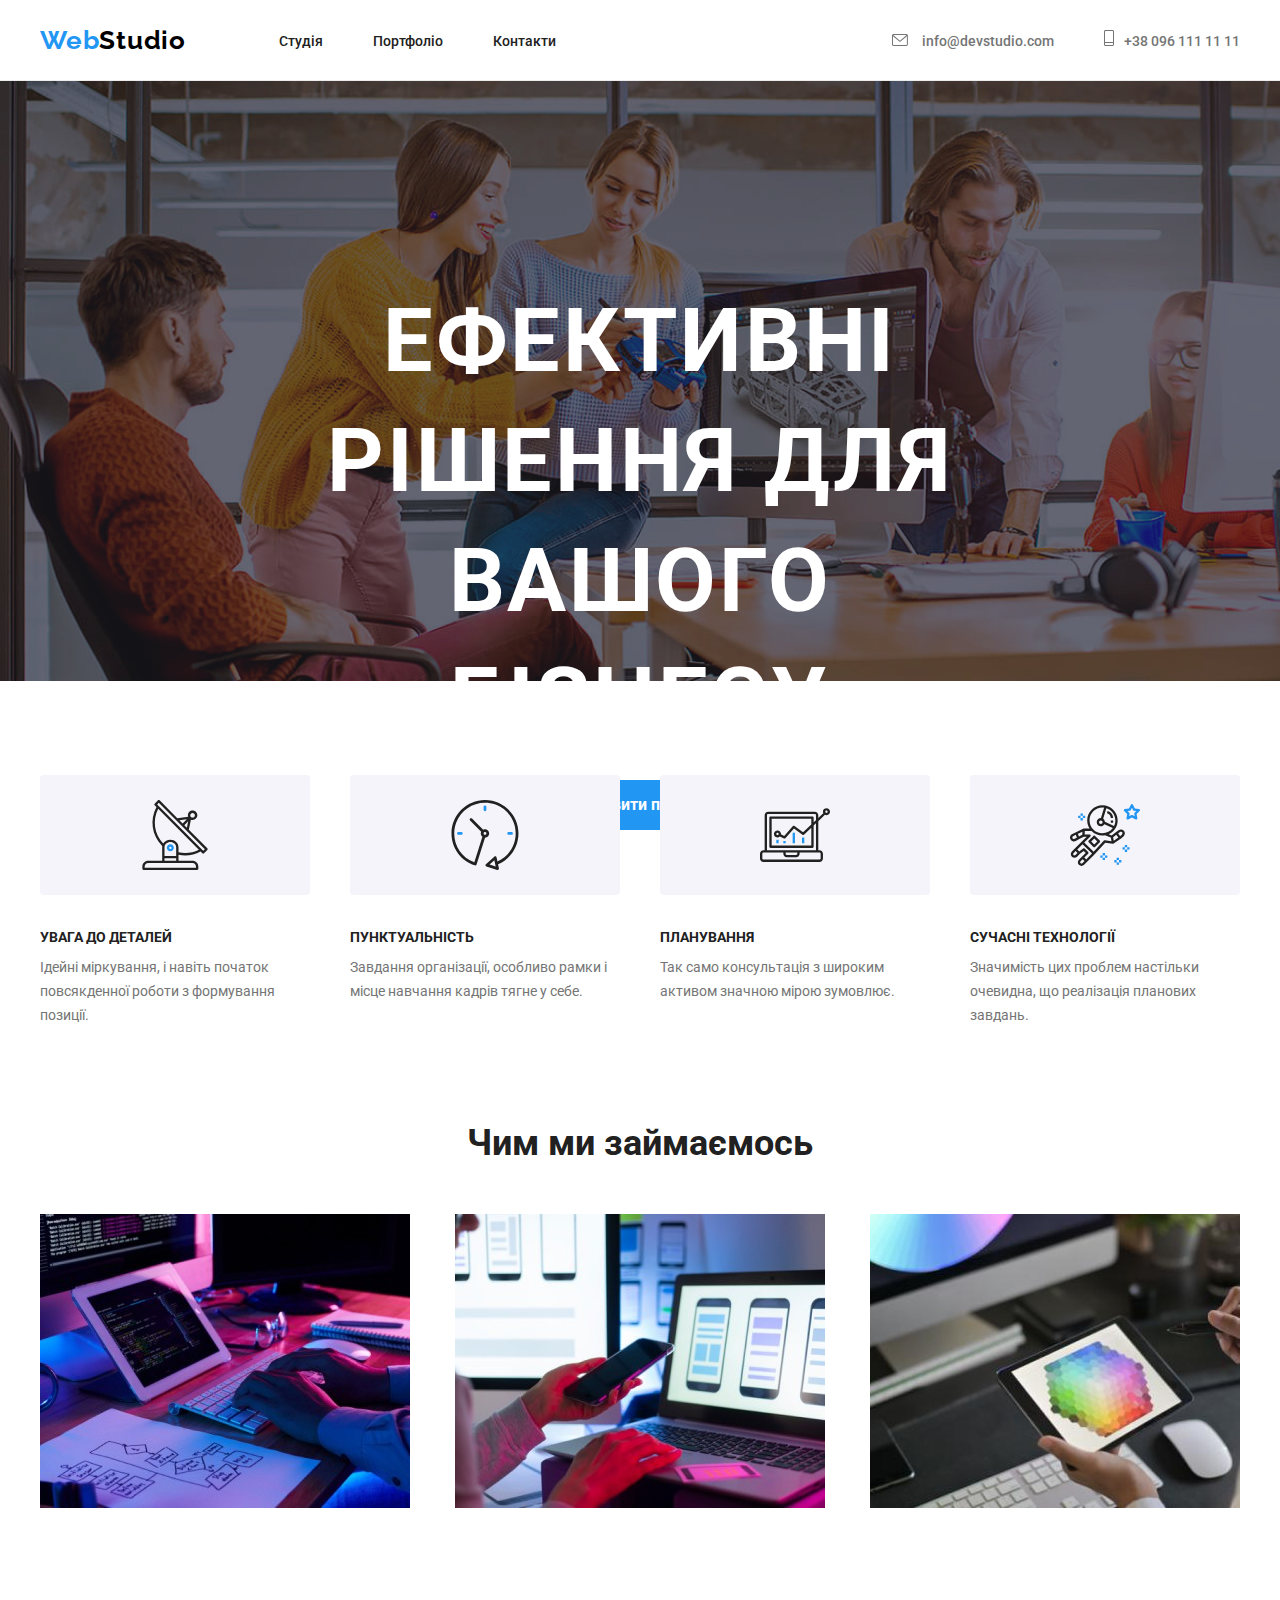
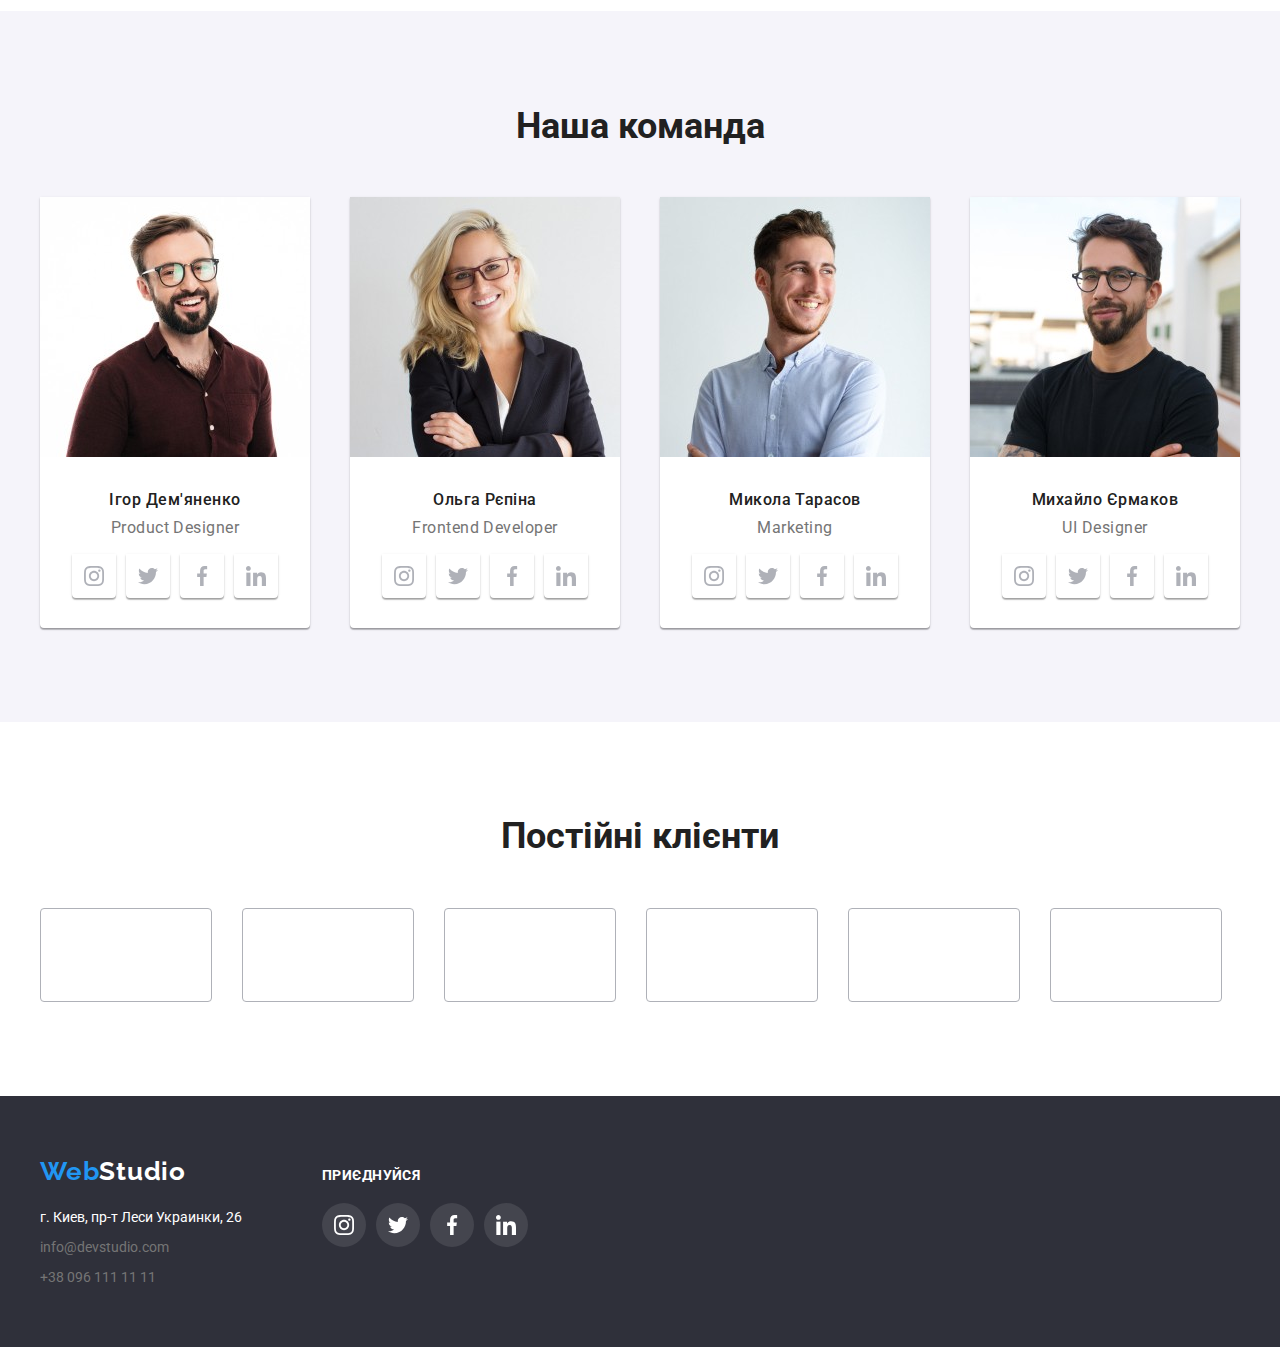
==== commit acc1d2bc: "Update index.html" ====
--- a/index.html
+++ b/index.html
@@ -310,6 +310,55 @@
                   </li>
                 </ul>
               </div>
+            </li>
+          </ul>
+        </div>
+      </section>
+      <section class="section_customers">
+        <div class="container">
+          <h2 class="costomers_title">Постійні клієнти</h2>
+          <ul class="costomers_list">
+            <li>
+              <a class="costimers_link" href="#">
+                <svg class="costomers_svg">
+                  <use xlink:href="image/icons.svg#icon-yaco"></use>
+                </svg>
+              </a>
+            </li>
+            <li>
+              <a class="costimers_link" href="#">
+                <svg class="costomers_svg">
+                  <use xlink:href="image/icons.svg#icon-tagline"></use>
+                </svg>
+              </a>
+            </li>
+            <li>
+              <a class="costimers_link" href="#">
+                <svg class="costomers_svg">
+                  <use xlink:href="image/icons.svg#icon-company"></use>
+                </svg>
+              </a>
+            </li>
+            <li>
+              <a class="costimers_link" href="#">
+                <svg class="costomers_svg">
+                  <use xlink:href="image/icons.svg#icon-foster"></use>
+                </svg>
+              </a>
+            </li>
+            <li>
+              <a class="costimers_link" href="#">
+                <svg class="costomers_svg">
+                  <use xlink:href="image/icons.svg#icon-brand"></use>
+                </svg>
+              </a>
+            </li>
+            <li>
+              <a class="costimers_link" href="#">
+                <svg class="costomers_svg">
+                  <use xlink:href="image/icons.svg#icon-company_company"></use>
+                </svg>
+              </a>
             </li>
           </ul>
         </div>
--- a/css/style.css
+++ b/css/style.css
@@ -1,476 +1,528 @@
 /* Reset */
-ul {
-  margin: 0;
-  padding: 0;
-}
-
-li {
-  list-style-type: none;
-}
-
-a {
-  text-decoration: none;
+ul{
+	margin: 0;
+	padding: 0;
+}
+
+li{
+	list-style-type: none;
+}
+
+a{
+	text-decoration: none;
 }
 
 address {
-  font-style: normal;
-}
-
-h1,
-h2,
-h3,
-h4,
-h5,
-h6,
-p {
-  margin: 0px;
-}
-
-:root {
-  --primary-color: #212121;
-  --active-color: #2196f3;
-  --blue: #2196f3;
-  --gray: #757575;
-  --darkgray: #212121;
-  --dimwite: #f5f4fa;
-  --dimgray: #ffffff60;
-  --section1: #2f303a;
-  --section2: #e5e5e5;
-  --section3: #e5e5e5;
-  --section4: #f5f4fa;
-  --footer: #2f303a;
-  --portfoliosection: #e5e5e5;
-  --about_svg: #afb1b8;
+    font-style: normal;
+}
+
+h1, h2, h3, h4, h5, h6, p{
+	margin: 0px;
+}
+
+
+:root{
+	--primary-color: #212121;
+	--active-color: #2196F3;
+	--blue: #2196F3;
+    --gray: #757575;
+    --darkgray: #212121;
+    --dimwite: #F5F4FA;
+    --dimgray: #FFFFFF60;
+    --section1: #2F303A;
+    --section2: #E5E5E5;
+    --section3: #E5E5E5;
+    --section4: #F5F4FA;
+    --footer: #2F303A;
+    --portfoliosection: #E5E5E5;
+    --about_svg: #AFB1B8;
 }
 
 /* Body */
-body {
-  padding: 0;
-  margin: 0;
-  font-family: Roboto, Verdana, Arial, Helvetica, sans-serif;
-  color: var(--primary-color);
-}
-
-.container {
-  width: 1200px;
-  margin: 0 auto;
-  padding: 0 15px;
-}
-
-.section {
-  padding: 94px 0;
-}
-
-/* Header transmission*/
-.header .container {
-  display: flex;
-}
+body{
+	padding: 0;
+	margin: 0;
+	font-family: Roboto, Verdana, Arial, Helvetica, sans-serif;
+	color: var(--primary-color);
+}
+
+.container{
+	width: 1200px;
+	margin: 0 auto;
+	padding: 0 15px;
+}
+
+.section{
+	padding: 94px 0;
+}
+
+ /* Header transmission*/
+ .header .container{
+	display: flex;
+}
+
 
 .nav-list,
-.header-contacts {
-  display: flex;
-  align-items: center;
-  flex-direction: row;
+.header-contacts{
+	display: flex;
+	align-items: center;
+	flex-direction: row;
 }
 
 .nav-list li,
-.header-contacts li {
-  margin-left: 50px;
+.header-contacts li{
+	margin-left: 50px;
 }
 
 .nav-list li:first-child,
-.header-contacts li:first-child {
-  margin-left: 0px;
+.header-contacts li:first-child{
+	margin-left: 0px;
 }
 
 .nav,
-.header-contacts {
-  margin: auto 0;
-}
-
-.header-contacts {
-  margin-left: auto;
+.header-contacts{
+	margin: auto 0;
+}
+
+.header-contacts{
+	margin-left: auto;
 }
 
 /* Header */
-.header {
-  border-bottom: 1px solid #ececec;
-}
-
-.logo {
-  font-family: Raleway, Verdana, Arial, Helvetica, sans-serif;
-  color: #000;
-  font-weight: 700;
-  font-size: 26px;
-  line-height: 1.17;
-  letter-spacing: 0.03em;
-  padding: 25px 0;
-  margin-right: 93px;
-}
-
-.logo span {
-  color: var(--active-color);
-}
-
-.nav-list a {
-  color: var(--primary-color);
-  font-weight: 500;
-  font-size: 14px;
-  line-height: 1.17;
-}
-
-.nav-list a:hover {
-  color: var(--active-color);
-}
-
-.header-contacts a {
-  color: #757575;
-  font-weight: 500;
-  font-size: 14px;
-  line-height: 1.17;
-}
-
-.header-contacts a:hover {
-  color: var(--active-color);
-}
-
-.contacts a:hover {
-  color: var(--active-color);
-}
-
-/* Hero */
-.hero {
-  color: #fff;
-  letter-spacing: 0.06em;
-  background-color: #2f303a;
-  font-weight: 900;
-  font-size: 44px;
-  padding: 200px 0;
-  line-height: 1.36;
-  background-image: url(../images/gradient.png), url(../images/hero_bg.jpg);
-}
-
-.title {
-  text-align: center;
-  text-transform: uppercase;
-  display: block;
-  width: 780px;
-  margin: 0 auto;
-}
-
-.title-button {
-  font-family: Roboto;
-  color: #fff;
-  font-weight: 700;
-  font-size: 16px;
-  line-height: 1.875;
-  background-color: #2196f3;
-  padding: 10px 32px;
-  border: 0;
-  border-radius: 4px;
-  display: block;
-  margin: 20px auto;
-  cursor: pointer;
-}
-
-.team-section {
-  background-color: #f5f4fa;
+ .header{
+ 	border-bottom: 1px solid #ECECEC;
+ }
+
+
+.logo{
+	font-family:Raleway, Verdana, Arial, Helvetica, sans-serif;
+	color: #000;
+	font-weight: 700;
+	font-size: 26px;
+	line-height: 1.17;
+	letter-spacing: 0.03em;
+	padding: 25px 0;
+	margin-right: 93px;
+}
+
+.logo span{
+	color: var(--active-color);
+}
+
+.nav-list a{
+	color: var(--primary-color);
+	font-weight: 500;
+	font-size: 14px;
+	line-height: 1.17;
+}
+
+.nav-list a:hover{
+	color: var(--active-color);
+}
+
+.header-contacts a{
+	color: #757575;
+	font-weight: 500;
+	font-size: 14px;
+	line-height: 1.17;
+}
+
+.header-contacts a:hover{
+	color: var(--active-color);
+}
+
+.contacts a:hover{
+	color: var(--active-color);
+}
+
+ /* Hero */
+.hero{
+	color: #fff;
+	letter-spacing: 0.06em;
+	background-color: #2F303A;
+	font-weight: 900;
+	font-size: 44px;
+	padding: 200px 0;
+	line-height: 1.36;
+	background-image: url(../images/gradient.png), url(../images/hero_bg.jpg);
+	height: 200px;
+}
+
+.title{
+	text-align: center;
+	text-transform: uppercase;
+	display: block;
+	width: 780px;
+	margin: 0 auto;
+}
+
+.title-button{
+	font-family: Roboto;
+	color: #fff;
+	font-weight: 700;
+	font-size: 16px;
+	line-height: 1.875;
+	background-color: #2196F3;
+	padding: 10px 32px;
+	border: 0;
+	border-radius: 4px;
+	display: block;
+	margin: 20px auto;
+	cursor: pointer
+}
+
+.team-section{
+	background-color: #F5F4FA;
 }
 /* benefits */
-.benefits ul {
-  display: flex;
-  justify-content: space-between;
-}
-
-.benefits li {
-  width: 270px;
-}
-
-.benefits h2 {
-  text-transform: uppercase;
-  font-size: 14px;
-  font-weight: 700;
-  line-height: 1.17;
-}
-
-.benefits p {
-  margin-top: 10px;
-  color: #757575;
-  font-size: 14px;
-  line-height: 1.71;
-}
-
-/*occupation*/
-.occupation {
-  padding-bottom: 99px;
-}
-
-.occupation ul {
-  display: flex;
-  justify-content: space-between;
-}
-
-.occupation-title {
-  font-size: 36px;
-  text-align: center;
-  margin-bottom: 50px;
-}
-
-/*team-section*/
-.team-section ul {
-  display: flex;
-  justify-content: space-between;
-}
-
-.team-section h2 {
-  margin-bottom: 50px;
-  text-align: center;
-  font-size: 36px;
-  line-height: 1.17;
-}
-
-.team-list-desk {
-  padding: 30px 0;
-  text-align: center;
-}
-
-.team-list-desk h3 {
-  font-size: 16px;
-  font-weight: 500;
-  line-height: 1.17;
-  padding-bottom: 10px;
-  letter-spacing: 0.03em;
-}
-
-.team-list-desk p {
-  color: #757575;
-  font-size: 16px;
-  line-height: 1.17;
-  letter-spacing: 0.03em;
-}
-
-.team-list li {
-  background-color: #fff;
-  box-shadow: 0px 1px 3px rgba(0, 0, 0, 0.12), 0px 1px 1px rgba(0, 0, 0, 0.14),
-    0px 2px 1px rgba(0, 0, 0, 0.2);
-  border-radius: 0px 0px 4px 4px;
-}
-
-/* Footer */
+.benefits ul{
+	display: flex;
+	justify-content: space-between;
+}
+
+.benefits li{
+	width: 270px;
+}
+
+.benefits h2{
+	text-transform: uppercase;
+	font-size: 14px;
+	font-weight: 700;
+	line-height: 1.17;
+}
+
+.benefits p{
+	margin-top: 10px;
+	color: #757575;
+	font-size: 14px;
+	line-height: 1.71;
+}
+
+ /*occupation*/
+.occupation{
+	padding-bottom: 99px;
+}
+
+.occupation ul{
+	display: flex;
+	justify-content: space-between;
+}
+
+.occupation-title{
+	font-size: 36px;
+	text-align: center;
+	margin-bottom: 50px;
+}
+
+ /*team-section*/
+.team-section ul{
+	display: flex;
+	justify-content: space-between;
+}
+
+.team-section h2{
+	margin-bottom: 50px;
+	text-align: center;
+	font-size: 36px;
+	line-height: 1.17;
+}
+
+
+.team-list-desk{
+	padding: 30px 0;
+	text-align: center;
+
+}
+
+.team-list-desk h3{
+	font-size: 16px;
+	font-weight: 500;
+	line-height: 1.17;
+	padding-bottom: 10px;
+	letter-spacing: 0.03em;
+}
+
+
+.team-list-desk p{
+	color: #757575;
+	font-size: 16px;
+	line-height: 1.17;
+	letter-spacing: 0.03em;
+}
+
+.team-list li{
+	background-color: #fff;
+	box-shadow: 0px 1px 3px rgba(0, 0, 0, 0.12), 0px 1px 1px rgba(0, 0, 0, 0.14), 0px 2px 1px rgba(0, 0, 0, 0.2);
+	border-radius: 0px 0px 4px 4px;
+
+}
+
+ /* Footer */
+.footer{
+	padding: 60px 0;
+	background-color: #2F303A;
+}
+
+.footer .logo{
+	color: #fff;
+	padding: 0 0 20px 0;
+	margin: 0;
+}
+
+.contacts .location{
+	color: #fff;
+	font-weight: 400;
+}
+
+.contacts{
+	margin-top: 20px;
+}
+
+
+.contacts li{
+	height: 21px;
+}
+
+.contacts a{
+	color: #757575;
+	font-weight: 400;
+	font-size: 14px;
+	line-height: 1.7;
+
+}
+
+.contacts .mg-top{
+	margin-top: 9px;
+}
+
+/* Portfolio */
+.filter{
+	padding-bottom: 50px;
+}
+
+.filter ul{
+	display: flex;
+	justify-content: center;
+}
+
+.filter button{
+	font-family: Roboto;
+	font-weight: 500;
+	font-size: 16px;
+	line-height: 1.625;
+	background-color:#F5F4FA;
+	padding: 6px 22px;
+	border: 0;
+	border-radius: 4px;
+	cursor: pointer;
+	margin-left: 8px;
+}
+
+.filter button:hover{
+	font-family: Roboto;
+	color: #fff;
+	background-color: var(--active-color);
+}
+
+.projects{
+ 	display: flex;
+ 	flex-wrap: wrap;
+	gap: 30px;
+}
+
+.projects li{
+	border: 1px solid #EEEEEE;
+	width: 370px;
+}
+
+.portfolio-text-items{
+	padding: 20px 24px;
+}
+
+.portfolio-text-items h3{
+	font-size: 18px;
+	line-height: 2;
+	padding-bottom: 4px;
+}
+
+.portfolio-text-items p{
+	color: #757575;
+	font-size: 16px;
+	line-height: 1.875;
+}
+
+.svg_letter {
+    width: 16px;
+    height: 12px;
+    margin-right: 10px;
+    fill: var(--gray);
+}
+
+.svg_phone {
+    width: 10px;
+    height: 16px;
+    margin-right: 10px;
+    fill: var(--gray);
+}
+
+.about_svg {
+    width: 270px;
+    height: 120px;
+    border-radius: 4px;
+    background-color: var(--section4);
+    margin-bottom: 30px;
+}
+
+.list_svg {
+    gap: 10px;
+    display: flex;
+    align-items: center;
+    padding: 16px 32px 0px 32px;
+}
+
+.link_svg {
+    width: 44px;
+    height: 44px;
+    display: flex;
+    align-items: center;
+    justify-content: center;
+    border-radius: 30px;
+}
+
+.link_svg:hover {
+    background-color: var(--blue);
+}
+
+.link_svg:hover svg {
+    fill: #fff;
+}
+
+.link_svg:focus {
+    background-color: var(--blue);
+}
+
+.link_svg:focus svg {
+    fill: #fff;
+}
+
+.ourteam_svg {
+    width: 20px;
+    height: 20px;
+    fill: var(--about_svg);
+    display: block;
+}
+
+.section_customers {
+    padding-top: 94px;
+    padding-bottom: 94px;
+}
+
+.costomers_title{
+    margin-bottom: 50px;
+    font-family: 'Roboto';
+    text-align: center;
+    font-weight: 700;
+    color: var(--darkgray);
+    line-height: 1.16;
+    font-size: 36px;
+}
+
+.costomers_list {
+    gap: 30px;
+    display: flex;
+    align-items: center;
+    flex-wrap: wrap;
+}
+
+.costimers_link {
+    height: 92px;
+    width: 170px;
+    display: flex;
+    align-items: center;
+    justify-content: center;
+    border: 1px solid #AFB1B8;
+    border-radius: 4px;
+}
+
+.costimers_link:hover{
+    border: 1px solid var(--blue);
+}
+
+.costimers_link:hover svg {
+    fill: var(--blue);
+}
+
+.costimers_link:focus{
+    border: 1px solid var(--blue);
+}
+
+.costimers_link:focus svg {
+    fill: var(--blue);
+}
+
+.costomers_svg {
+    width: 106px;
+    height: 60px;
+    display: block;
+    fill: var(--about_svg);
+}
+
+
+.footer_title {
+    font-family: 'Roboto';
+    font-style: normal;
+    font-weight: 700;
+    font-size: 14px;
+    line-height: 1.142;
+    letter-spacing: 0.03em;
+    text-transform: uppercase;
+    color: #fff;
+    margin-bottom: 20px;
+}
+
+.footer_svg_list {
+    display: flex;
+    align-items: center;
+    gap: 10px;
+}
+
+.footer_svg_link {
+    width: 44px;
+    height: 44px;
+    display: flex;
+    align-items: center;
+    justify-content: center;
+    border-radius: 30px;
+    background: rgba(255, 255, 255, 0.1);
+}
+
+.footer_svg_link:hover {
+    background-color: var(--blue);
+}
+
+.footer_svg_link:focus {
+    background-color: var(--blue);
+}
+
+.footer_svg {
+    width: 20px;
+    height: 20px;
+    fill: #FFFFFF;
+    display: block;
+}
+
 .footer {
-  padding: 60px 0;
-  background-color: #2f303a;
-}
-
-.footer .logo {
-  color: #fff;
-  padding: 0 0 20px 0;
-  margin: 0;
-}
-
-.contacts .location {
-  color: #fff;
-  font-weight: 400;
-}
-
-.contacts {
-  margin-top: 20px;
-}
-
-.contacts li {
-  height: 21px;
-}
-
-.contacts a {
-  color: #757575;
-  font-weight: 400;
-  font-size: 14px;
-  line-height: 1.7;
-}
-
-.contacts .mg-top {
-  margin-top: 9px;
-}
-
-/* Portfolio */
-.filter {
-  padding-bottom: 50px;
-}
-
-.filter ul {
-  display: flex;
-  justify-content: center;
-}
-
-.filter button {
-  font-family: Roboto;
-  font-weight: 500;
-  font-size: 16px;
-  line-height: 1.625;
-  background-color: #f5f4fa;
-  padding: 6px 22px;
-  border: 0;
-  border-radius: 4px;
-  cursor: pointer;
-  margin-left: 8px;
-}
-
-.filter button:hover {
-  font-family: Roboto;
-  color: #fff;
-  background-color: var(--active-color);
-}
-
-.projects {
-  display: flex;
-  flex-wrap: wrap;
-  gap: 30px;
-}
-
-.projects li {
-  border: 1px solid #eeeeee;
-  width: 370px;
-}
-
-.portfolio-text-items {
-  padding: 20px 24px;
-}
-
-.portfolio-text-items h3 {
-  font-size: 18px;
-  line-height: 2;
-  padding-bottom: 4px;
-}
-
-.portfolio-text-items p {
-  color: #757575;
-  font-size: 16px;
-  line-height: 1.875;
-}
-
-.svg_letter {
-  width: 16px;
-  height: 12px;
-  margin-right: 10px;
-  fill: var(--gray);
-}
-
-.svg_phone {
-  width: 10px;
-  height: 16px;
-  margin-right: 10px;
-  fill: var(--gray);
-}
-
-.about_svg {
-  width: 270px;
-  height: 120px;
-  border-radius: 4px;
-  background-color: var(--section4);
-  margin-bottom: 30px;
-}
-
-.list_svg {
-  gap: 10px;
-  display: flex;
-  align-items: center;
-  padding: 16px 32px 0px 32px;
-}
-
-.link_svg {
-  width: 44px;
-  height: 44px;
-  display: flex;
-  align-items: center;
-  justify-content: center;
-  border-radius: 30px;
-}
-
-.link_svg:hover {
-  background-color: var(--blue);
-}
-
-.link_svg:hover svg {
-  fill: var(--white);
-}
-
-.link_svg:focus {
-  background-color: var(--blue);
-}
-
-.link_svg:focus svg {
-  fill: var(--white);
-}
-
-.ourteam_svg {
-  width: 20px;
-  height: 20px;
-  fill: var(--about_svg);
-  display: block;
-}
-
-.costomers_svg {
-  width: 106px;
-  height: 60px;
-  display: block;
-  fill: var(--about_svg);
-}
-
-.footer_title {
-  font-family: "Roboto";
-  font-style: normal;
-  font-weight: 700;
-  font-size: 14px;
-  line-height: 1.142;
-  letter-spacing: 0.03em;
-  text-transform: uppercase;
-  color: #fff;
-  margin-bottom: 20px;
-}
-
-.footer_svg_list {
-  display: flex;
-  align-items: center;
-  gap: 10px;
-}
-
-.footer_svg_link {
-  width: 44px;
-  height: 44px;
-  display: flex;
-  align-items: center;
-  justify-content: center;
-  border-radius: 30px;
-  background: rgba(255, 255, 255, 0.1);
-}
-
-.footer_svg_link:hover {
-  background-color: var(--blue);
-}
-
-.footer_svg_link:focus {
-  background-color: var(--blue);
-}
-
-.footer_svg {
-  width: 20px;
-  height: 20px;
-  fill: #ffffff;
-  display: block;
-}
-
-.footer {
-  padding-top: 60px;
-  padding-bottom: 60px;
-  background-color: var(--footer);
+    padding-top: 60px;
+    padding-bottom: 60px;
+    background-color: var(--footer);
 }
 
 .footer_box {
-  display: flex;
-  align-items: baseline;
-  flex-wrap: wrap;
+    display: flex;
+    align-items:baseline;
+    flex-wrap: wrap;
 }
 
 .footer_main {
-  margin-right: 80px;
-}
+	margin-right: 80px;
+}
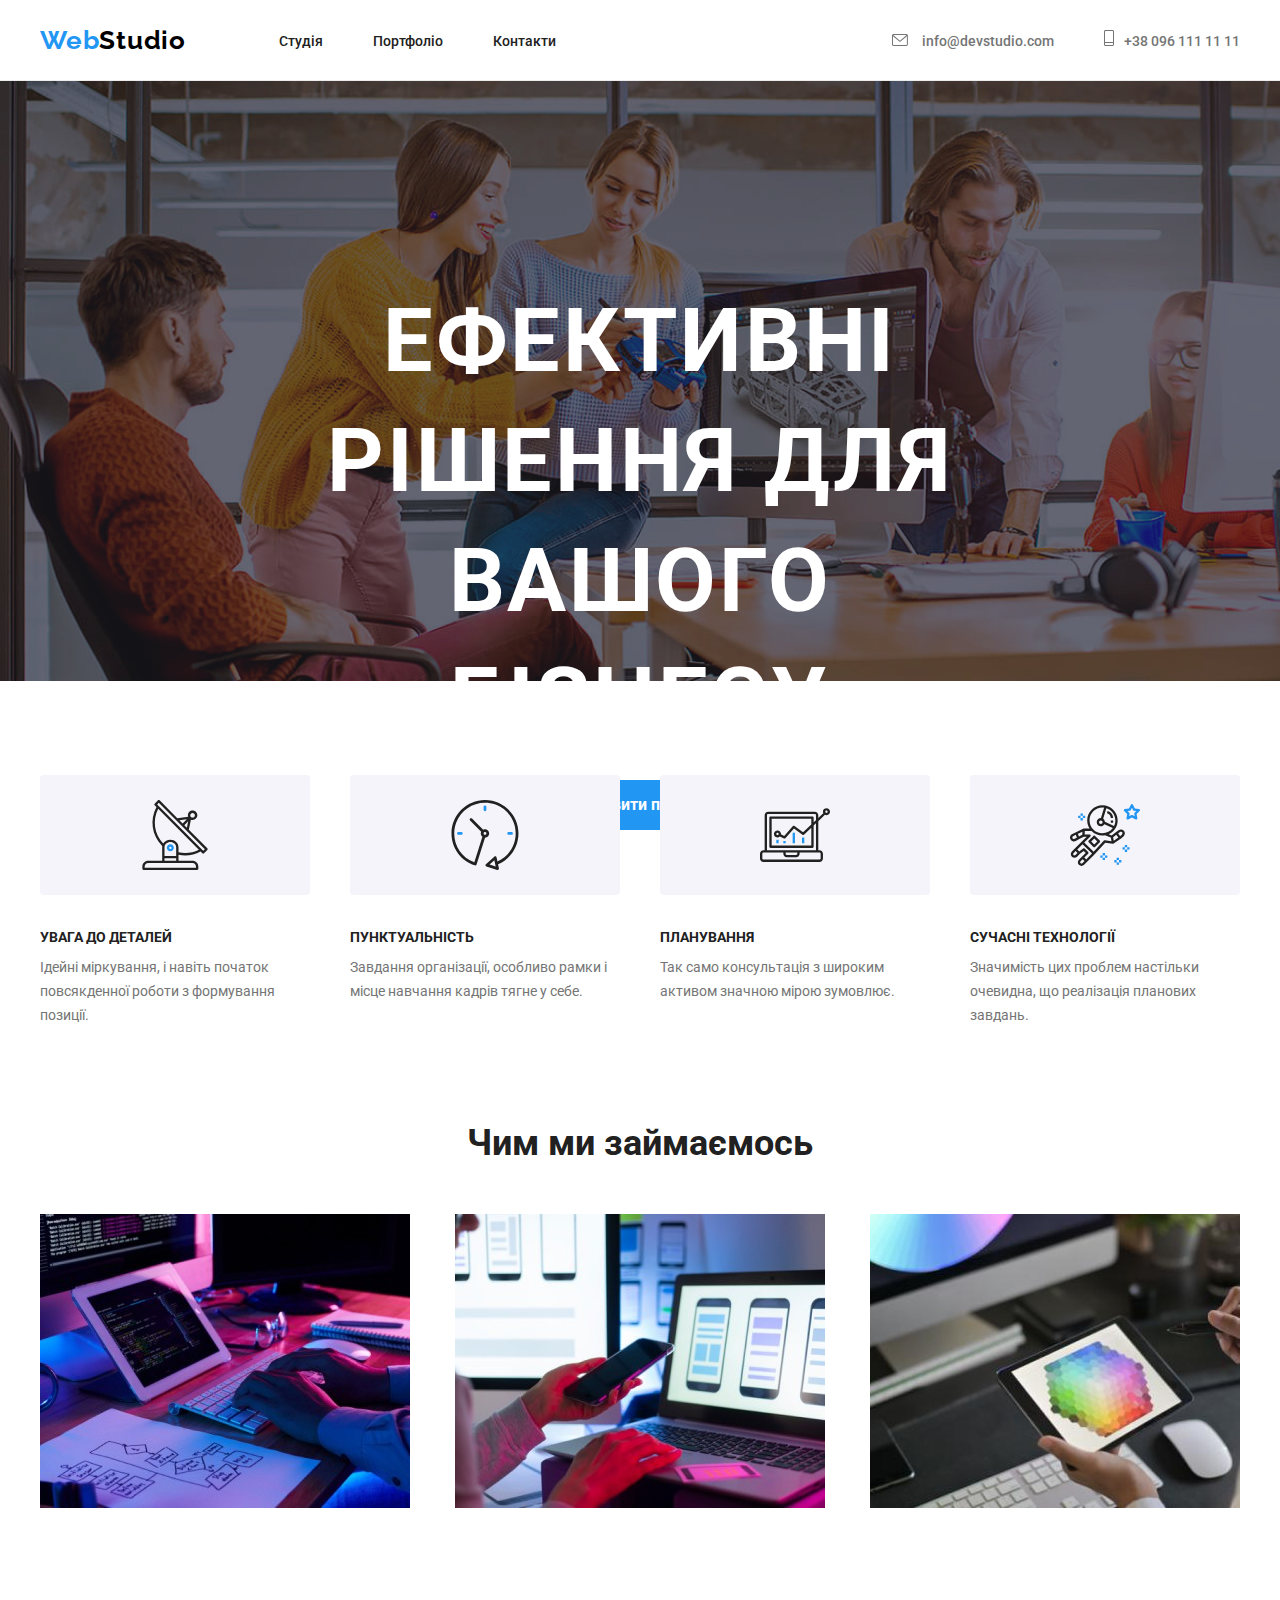
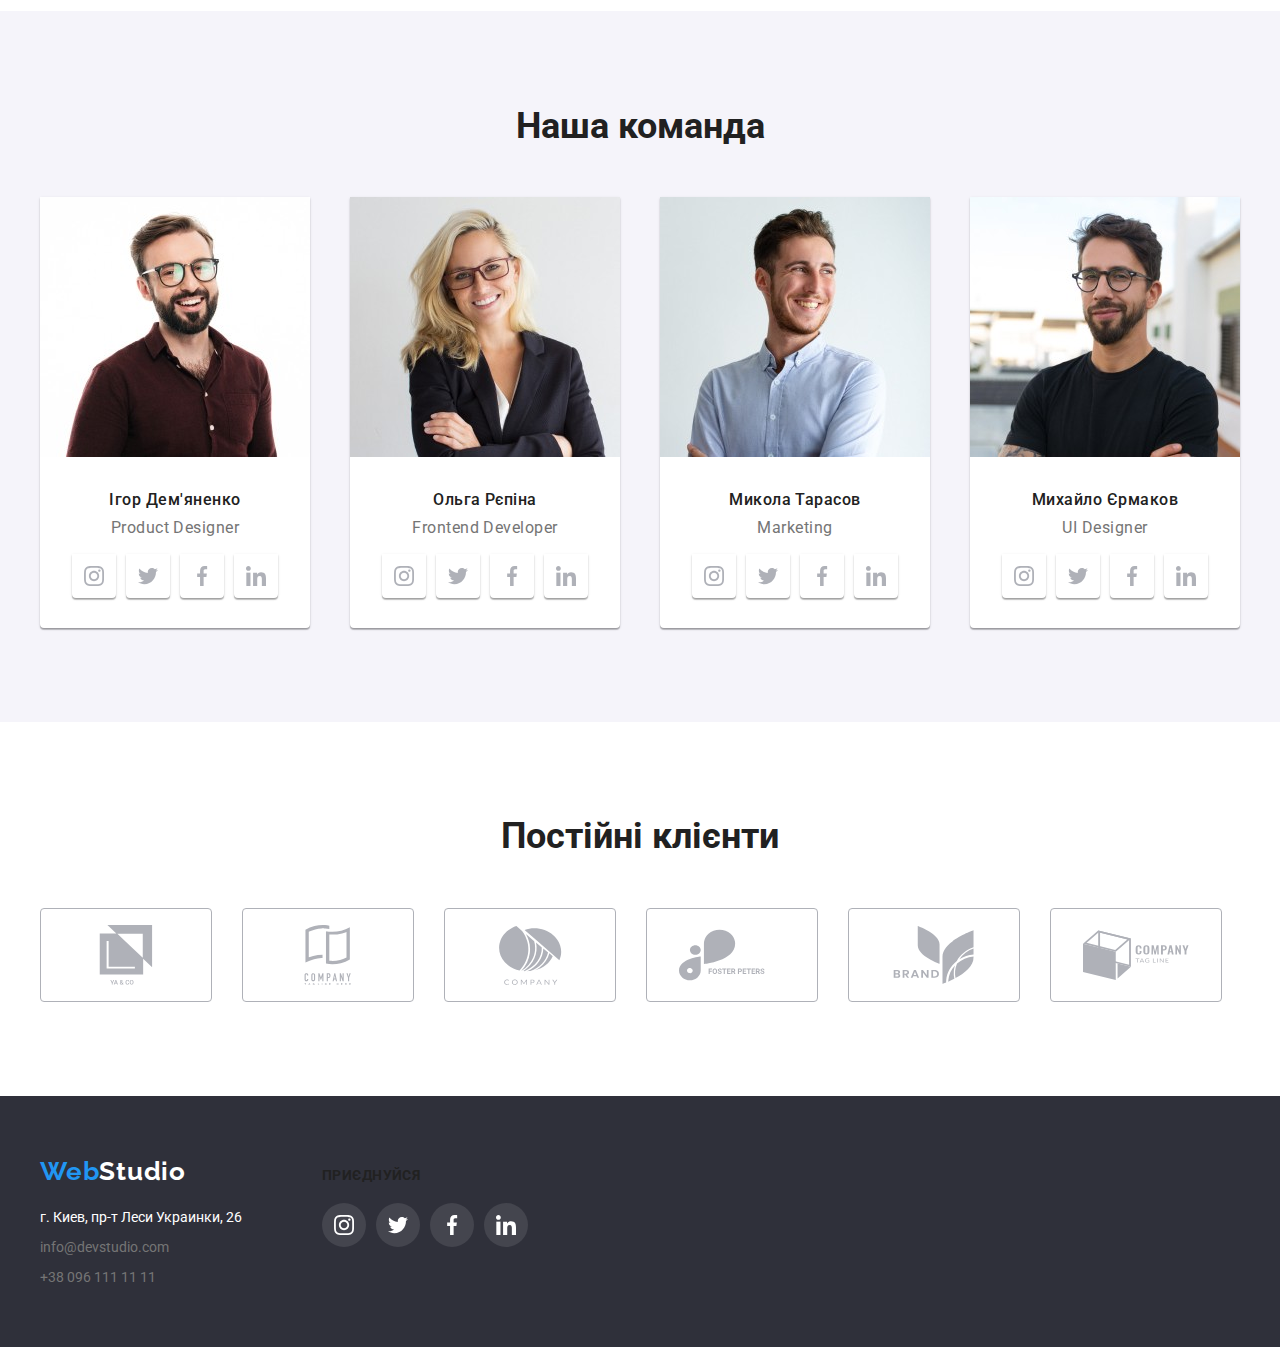
==== commit d62234dc: "Update index.html" ====
--- a/index.html
+++ b/index.html
@@ -321,42 +321,42 @@
             <li>
               <a class="costimers_link" href="#">
                 <svg class="costomers_svg">
-                  <use xlink:href="image/icons.svg#icon-yaco"></use>
-                </svg>
-              </a>
-            </li>
-            <li>
-              <a class="costimers_link" href="#">
-                <svg class="costomers_svg">
-                  <use xlink:href="image/icons.svg#icon-tagline"></use>
-                </svg>
-              </a>
-            </li>
-            <li>
-              <a class="costimers_link" href="#">
-                <svg class="costomers_svg">
-                  <use xlink:href="image/icons.svg#icon-company"></use>
-                </svg>
-              </a>
-            </li>
-            <li>
-              <a class="costimers_link" href="#">
-                <svg class="costomers_svg">
-                  <use xlink:href="image/icons.svg#icon-foster"></use>
-                </svg>
-              </a>
-            </li>
-            <li>
-              <a class="costimers_link" href="#">
-                <svg class="costomers_svg">
-                  <use xlink:href="image/icons.svg#icon-brand"></use>
-                </svg>
-              </a>
-            </li>
-            <li>
-              <a class="costimers_link" href="#">
-                <svg class="costomers_svg">
-                  <use xlink:href="image/icons.svg#icon-company_company"></use>
+                  <use xlink:href="images/icons.svg#icon-yaco"></use>
+                </svg>
+              </a>
+            </li>
+            <li>
+              <a class="costimers_link" href="#">
+                <svg class="costomers_svg">
+                  <use xlink:href="images/icons.svg#icon-tagline"></use>
+                </svg>
+              </a>
+            </li>
+            <li>
+              <a class="costimers_link" href="#">
+                <svg class="costomers_svg">
+                  <use xlink:href="images/icons.svg#icon-company"></use>
+                </svg>
+              </a>
+            </li>
+            <li>
+              <a class="costimers_link" href="#">
+                <svg class="costomers_svg">
+                  <use xlink:href="images/icons.svg#icon-foster"></use>
+                </svg>
+              </a>
+            </li>
+            <li>
+              <a class="costimers_link" href="#">
+                <svg class="costomers_svg">
+                  <use xlink:href="images/icons.svg#icon-brand"></use>
+                </svg>
+              </a>
+            </li>
+            <li>
+              <a class="costimers_link" href="#">
+                <svg class="costomers_svg">
+                  <use xlink:href="images/icons.svg#icon-company_company"></use>
                 </svg>
               </a>
             </li>
--- a/css/style.css
+++ b/css/style.css
@@ -526,3 +526,537 @@
 .footer_main {
 	margin-right: 80px;
 }
+
+.header_logo {
+    display: block;
+    font-weight: 700;
+    line-height: 1.19;
+    text-decoration: none;
+    color: var(--black);
+    font-size: 26px;
+    font-family: 'Raleway', sans-serif;
+    padding-right: 93px;
+}
+
+.logo_blue {
+    color: var(--blue);
+}
+
+.list_menu {    
+    gap: 50px;
+    display: flex;
+    flex-wrap: wrap;
+}
+
+.menu_link {
+    text-decoration: none;
+    font-weight: 500;
+    line-height: 1.14;
+    font-size: 14px;
+    color: var(--darkgray);
+}
+
+.menu_link:hover {
+    color: var(--blue);
+}
+
+.menu_link:focus {
+    color: var(--blue);
+}
+
+.contact_list {
+    margin-left: auto;
+    gap: 50px;
+    display: flex;
+    flex-wrap: wrap;
+}
+
+.contact_link {
+    text-decoration: none;
+    font-weight: 500;
+    line-height: 1.14;
+    color: var(--gray);
+    font-size: 14px;
+}
+
+.svg_letter {
+    width: 16px;
+    height: 12px;
+    margin-right: 10px;
+    fill: var(--gray);
+}
+
+.svg_phone {
+    width: 10px;
+    height: 16px;
+    margin-right: 10px;
+    fill: var(--gray);
+}
+
+.contact_link:hover {
+    color: var(--blue);
+}
+
+.contact_link:hover svg{
+    fill: var(--blue);
+}
+
+.contact_link:focus {
+    color: var(--blue);
+}
+
+.contact_link:focus svg{
+    fill: var(--blue);
+}
+
+.section_biznes {
+    display: flex;
+    flex-wrap: wrap;
+    text-align: center;
+    border-top: 1px solid #ECECEC;
+    padding: 200px 0px;
+    background-image: url(../image/gradient.png), url(../image/biznes_fon.jpg)
+}
+
+.section_biznes::before {
+    background: rgba(47, 48, 58, 0.1);
+}
+
+.biznes_button {
+    font-family: 'Roboto';
+    border: none;
+    margin-top: 30px;
+    color: var(--white);
+    box-shadow: 0px 4px 4px rgba(0, 0, 0, 0.15);
+    border-radius: 4px;
+    width: 200px;
+    height: 50px;
+    font-weight: 700;
+    font-size: 16px;
+    line-height: 1.88;
+    cursor: pointer;
+    list-style-type: none;
+    background-color: var(--blue); 
+}
+
+.biznes_title {
+    width: 696px;
+    height: 120px;
+    line-height: 1.36;
+    font-size: 44px;
+    text-align: center;
+    letter-spacing: 0.06em;
+    text-transform: uppercase;
+    font-weight: 900;
+    color: var(--white);
+
+}
+
+.section_about {
+    display: flex;
+    color: var(--section2);
+    padding: 94px 0px;
+}
+
+.about_title {
+    display: none;
+
+}
+
+.about_list {
+    gap: 30px;
+    display: flex;
+    flex-wrap: wrap;
+    
+}
+
+.about_svg {
+    width: 270px;
+    height: 120px;
+    border-radius: 4px;
+    background-color: var(--section4);
+    margin-bottom: 30px;
+}
+
+.about_list_title {
+    margin-bottom: 10px;
+    text-transform: uppercase;
+    gap: 30px;
+    font-weight: 700;
+    color: var(--darkgray);
+    line-height: 1.14;
+    font-size: 14px;
+}
+
+.about_list_text {
+    width: 270px;
+    word-wrap: break-word;
+    float: left;
+    font-weight: 400;
+    color: var(--gray);
+    line-height: 1.71;
+    font-size: 14px;
+    letter-spacing: 0.03em;
+}
+
+.section_ourwork {
+    padding-bottom: 99px;
+    color: var(--section3);
+
+}
+
+.ourwork_title { 
+    margin-bottom: 50px;
+    text-align: center;
+    font-weight: 700;
+    color: var(--darkgray);
+    line-height: 1.16;
+    font-size: 36px;
+}
+
+.ourwork_list {
+    display: flex;
+    flex-wrap: wrap;
+    list-style-type: none;
+    gap: 30px;
+}
+
+.section_ourteam {
+    padding: 94px 0px;
+    background-color: var(--section4);
+}
+
+.ourteam_title {
+    margin-bottom: 50px;
+    font-family: 'Roboto';
+    text-align: center;
+    font-weight: 700;
+    color: var(--darkgray);
+    line-height: 1.16;
+    font-size: 36px;
+}
+
+.ourteam_list {
+    gap: 30px;
+    display: flex;
+    flex-wrap: wrap;
+    align-items: center;
+    list-style-type: none;
+}
+
+.ourteam_item {
+    background-color: var(--white);
+    box-shadow: 0px 1px 3px rgba(0, 0, 0, 0.12), 0px 1px 1px rgba(0, 0, 0, 0.14), 0px 2px 1px rgba(0, 0, 0, 0.2);
+    border-radius: 0px 0px 4px 4px; 
+    
+}
+
+.ourteam_meta {
+    padding-top: 30px;
+    padding-bottom: 30px;
+    width: 270px;
+    
+}
+
+.ourteam_subtitle {
+    margin-bottom: 10px;
+    text-align: center;
+    font-weight: 500;
+    color: var(--darkgray);
+    line-height: 1.18;
+    font-size: 16px;
+}
+
+.ourteam_text {
+    text-align: center;
+    font-weight: 400;
+    color: var(--gray);
+    line-height: 1.18;
+    font-size: 16px;
+}
+
+.list_svg {
+    gap: 10px;
+    display: flex;
+    align-items: center;
+    padding: 16px 32px 0px 32px;
+}
+
+.link_svg {
+    width: 44px;
+    height: 44px;
+    display: flex;
+    align-items: center;
+    justify-content: center;
+    border-radius: 30px;
+}
+
+.link_svg:hover {
+    background-color: var(--blue);
+}
+
+.link_svg:hover svg {
+    fill: var(--white);
+}
+
+.link_svg:focus {
+    background-color: var(--blue);
+}
+
+.link_svg:focus svg {
+    fill: var(--white);
+}
+
+.ourteam_svg {
+    width: 20px;
+    height: 20px;
+    fill: var(--about_svg);
+    display: block;
+}
+
+.section_customers {
+    padding-top: 94px;
+    padding-bottom: 94px;
+}
+
+.costomers_title{
+    margin-bottom: 50px;
+    font-family: 'Roboto';
+    text-align: center;
+    font-weight: 700;
+    color: var(--darkgray);
+    line-height: 1.16;
+    font-size: 36px;
+}
+
+.costomers_list {
+    gap: 30px;
+    display: flex;
+    align-items: center;
+    flex-wrap: wrap;
+}
+
+.costimers_link {
+    height: 92px;
+    width: 170px;
+    display: flex;
+    align-items: center;
+    justify-content: center;
+    border: 1px solid #AFB1B8;
+    border-radius: 4px;
+}
+
+.costimers_link:hover{
+    border: 1px solid var(--blue);
+}
+
+.costimers_link:hover svg {
+    fill: var(--blue);
+}
+
+.costimers_link:focus{
+    border: 1px solid var(--blue);
+}
+
+.costimers_link:focus svg {
+    fill: var(--blue);
+}
+
+.costomers_svg {
+    width: 106px;
+    height: 60px;
+    display: block;
+    fill: var(--about_svg);
+}
+
+.footer {
+    padding-top: 60px;
+    padding-bottom: 60px;
+    background-color: var(--footer);
+}
+
+.footer_box {
+    display: flex;
+    align-items:baseline;
+    flex-wrap: wrap;
+}
+
+.footer_logo {
+    font-weight: 700;
+    line-height: 1.19;
+    text-decoration: none;
+    color: var(--white);
+    font-size: 26px;
+    font-family: 'Raleway', sans-serif;
+}
+
+.footer_link {
+    margin-top: 20px;
+}
+
+.footer_list {
+    gap: 30px;
+}
+
+
+
+.footer_location {
+    font-style: normal;
+    color: var(--white);
+    text-decoration: none;
+    font-weight: 400;
+    font-size: 14px;
+    line-height: 1.714;
+}
+
+.footer_contact {
+    font-style: normal;
+    text-decoration: none;
+    font-weight: 400;
+    line-height: 1.71;
+    font-size: 14px;
+    color: var(--dimgray);
+    letter-spacing: 0.03em;
+}
+
+.footer_contact:hover {
+    color: var(--blue);
+}
+
+.footer_contact:focus {
+    color: var(--blue);
+}
+
+.footer_title {
+    font-family: 'Roboto';
+    font-style: normal;
+    font-weight: 700;
+    font-size: 14px;
+    line-height: 1.142;
+    letter-spacing: 0.03em;
+    text-transform: uppercase;
+    color: var(--white);
+    margin-bottom: 20px;
+}
+
+.footer_svg_list {
+    display: flex;
+    align-items: center;
+    gap: 10px;
+}
+
+.footer_svg_link {
+    width: 44px;
+    height: 44px;
+    display: flex;
+    align-items: center;
+    justify-content: center;
+    border-radius: 30px;
+    background: rgba(255, 255, 255, 0.1);
+}
+
+.footer_svg_link:hover {
+    background-color: var(--blue);
+}
+
+.footer_svg_link:focus {
+    background-color: var(--blue);
+}
+
+.footer_svg {
+    width: 20px;
+    height: 20px;
+    fill: #FFFFFF;
+    display: block;
+}
+
+.section_categories {
+    display: flex;
+    border-top: 1px solid #ECECEC;
+    padding-top: 100px;
+    color: var(--portfoliosection);
+}
+
+.categories_title {
+    display: none;
+}
+
+.categories_list {
+    gap: 8px;
+    list-style-type: none;
+    display: flex;
+    flex-wrap: wrap;
+}
+
+.categories_button {
+    padding: 6px 22px 6px 22px;
+    background-color: var(--dimwite);
+    border-radius: 4px;
+    list-style-type: none;
+    font-family: 'Roboto';
+    border: none;
+    font-weight: 500;
+    font-size: 16px;
+    line-height: 1.62;
+    cursor: pointer;
+    list-style-type: none;
+}
+
+.categories_button:hover {
+    background-color: var(--blue);
+}
+
+.categories_button:focus {
+    background-color: var(--blue);
+}
+
+.section_completedworks {
+    color: var(--portfoliosection);
+    padding-top: 50px;
+    padding-bottom: 64px;
+}
+
+.completedworks_title {
+    display: none;
+}
+
+.completedworks_list { 
+    display: flex;
+    flex-wrap: wrap;
+    gap: 30px;
+}
+
+.completedworks_item {
+    background-color: var(--white);
+    width: 370px;
+    height: 404px;
+}
+
+.completedworks_foto {
+    display: block;
+}
+
+.completedworks_desk {
+    padding: 20px 24px;
+    border: 1px solid #EEEEEE;
+    border-top: none; 
+}
+
+.completedworks_subtitle {
+    width: 322px;
+    height: 36px;
+    font-weight: 700;
+    color: var(--darkgray);
+    line-height: 2;
+    font-size: 18px;
+}
+
+.completedworks_text {
+    margin: 0;
+    width: 322px;
+    height: 30px;
+    font-weight: 400;
+    color: var(--gray);
+    line-height: 1.87;
+    font-size: 16px;
+}
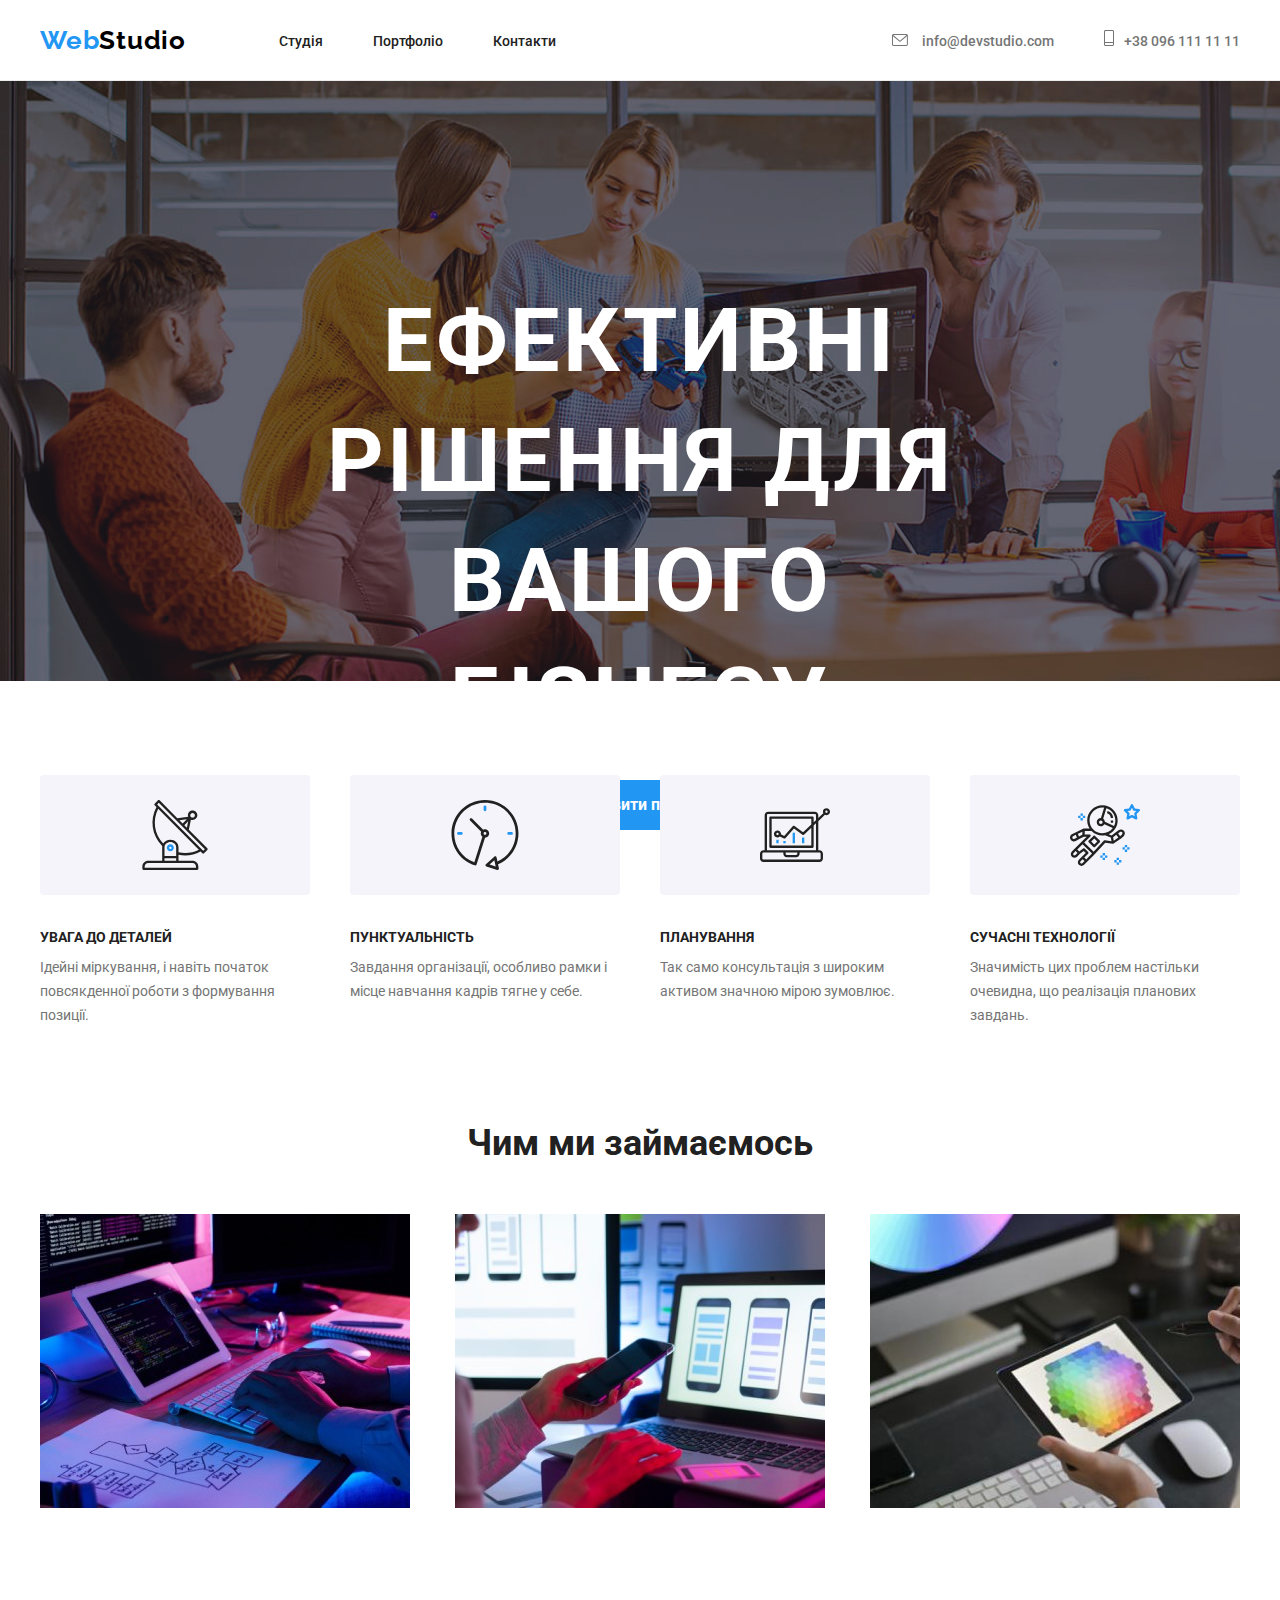
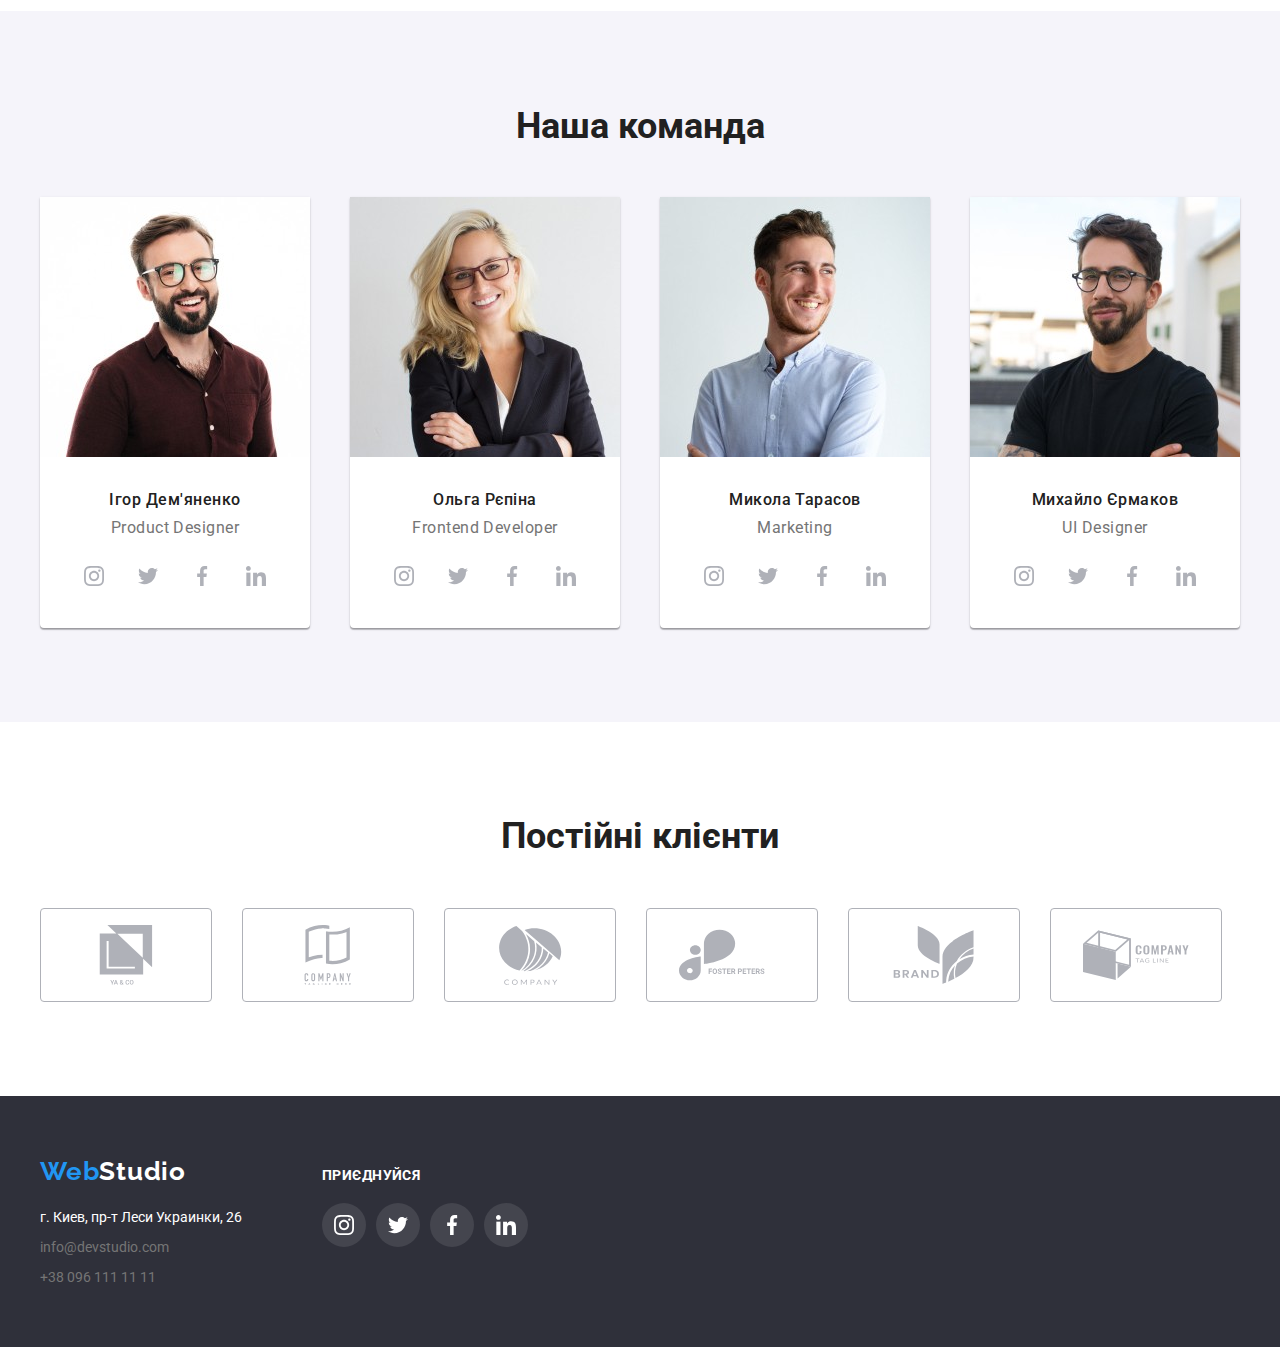
==== commit 1127d932: "Update index.html" ====
--- a/index.html
+++ b/index.html
@@ -131,7 +131,7 @@
         <div class="container">
           <h2>Наша команда</h2>
           <ul class="team-list">
-            <li>
+            <li class='worker'>
               <img
                 src="images/worker_igor.jpg"
                 alt="Ігор Дем'яненко"
@@ -176,7 +176,7 @@
                 </ul>
               </div>
             </li>
-            <li>
+            <li class='worker'>
               <img
                 src="images/worker_olga.jpg"
                 alt="Ольга Рєпіна"
@@ -221,7 +221,7 @@
                 </ul>
               </div>
             </li>
-            <li>
+            <li class='worker'>
               <img
                 src="images/worker_mikola.jpg"
                 alt="Микола Тарасов"
@@ -266,7 +266,7 @@
                 </ul>
               </div>
             </li>
-            <li>
+            <li class='worker'>
               <img
                 src="images/worker_mikhailo.jpg"
                 alt="Михайло Єрмаков"
--- a/css/style.css
+++ b/css/style.css
@@ -24,6 +24,8 @@
 :root{
 	--primary-color: #212121;
 	--active-color: #2196F3;
+	--white: #FFFFFF;
+    --black: #000000;
 	--blue: #2196F3;
     --gray: #757575;
     --darkgray: #212121;
@@ -250,7 +252,7 @@
 	letter-spacing: 0.03em;
 }
 
-.team-list li{
+.team-list .worker{
 	background-color: #fff;
 	box-shadow: 0px 1px 3px rgba(0, 0, 0, 0.12), 0px 1px 1px rgba(0, 0, 0, 0.14), 0px 2px 1px rgba(0, 0, 0, 0.2);
 	border-radius: 0px 0px 4px 4px;
@@ -527,536 +529,3 @@
 	margin-right: 80px;
 }
 
-.header_logo {
-    display: block;
-    font-weight: 700;
-    line-height: 1.19;
-    text-decoration: none;
-    color: var(--black);
-    font-size: 26px;
-    font-family: 'Raleway', sans-serif;
-    padding-right: 93px;
-}
-
-.logo_blue {
-    color: var(--blue);
-}
-
-.list_menu {    
-    gap: 50px;
-    display: flex;
-    flex-wrap: wrap;
-}
-
-.menu_link {
-    text-decoration: none;
-    font-weight: 500;
-    line-height: 1.14;
-    font-size: 14px;
-    color: var(--darkgray);
-}
-
-.menu_link:hover {
-    color: var(--blue);
-}
-
-.menu_link:focus {
-    color: var(--blue);
-}
-
-.contact_list {
-    margin-left: auto;
-    gap: 50px;
-    display: flex;
-    flex-wrap: wrap;
-}
-
-.contact_link {
-    text-decoration: none;
-    font-weight: 500;
-    line-height: 1.14;
-    color: var(--gray);
-    font-size: 14px;
-}
-
-.svg_letter {
-    width: 16px;
-    height: 12px;
-    margin-right: 10px;
-    fill: var(--gray);
-}
-
-.svg_phone {
-    width: 10px;
-    height: 16px;
-    margin-right: 10px;
-    fill: var(--gray);
-}
-
-.contact_link:hover {
-    color: var(--blue);
-}
-
-.contact_link:hover svg{
-    fill: var(--blue);
-}
-
-.contact_link:focus {
-    color: var(--blue);
-}
-
-.contact_link:focus svg{
-    fill: var(--blue);
-}
-
-.section_biznes {
-    display: flex;
-    flex-wrap: wrap;
-    text-align: center;
-    border-top: 1px solid #ECECEC;
-    padding: 200px 0px;
-    background-image: url(../image/gradient.png), url(../image/biznes_fon.jpg)
-}
-
-.section_biznes::before {
-    background: rgba(47, 48, 58, 0.1);
-}
-
-.biznes_button {
-    font-family: 'Roboto';
-    border: none;
-    margin-top: 30px;
-    color: var(--white);
-    box-shadow: 0px 4px 4px rgba(0, 0, 0, 0.15);
-    border-radius: 4px;
-    width: 200px;
-    height: 50px;
-    font-weight: 700;
-    font-size: 16px;
-    line-height: 1.88;
-    cursor: pointer;
-    list-style-type: none;
-    background-color: var(--blue); 
-}
-
-.biznes_title {
-    width: 696px;
-    height: 120px;
-    line-height: 1.36;
-    font-size: 44px;
-    text-align: center;
-    letter-spacing: 0.06em;
-    text-transform: uppercase;
-    font-weight: 900;
-    color: var(--white);
-
-}
-
-.section_about {
-    display: flex;
-    color: var(--section2);
-    padding: 94px 0px;
-}
-
-.about_title {
-    display: none;
-
-}
-
-.about_list {
-    gap: 30px;
-    display: flex;
-    flex-wrap: wrap;
-    
-}
-
-.about_svg {
-    width: 270px;
-    height: 120px;
-    border-radius: 4px;
-    background-color: var(--section4);
-    margin-bottom: 30px;
-}
-
-.about_list_title {
-    margin-bottom: 10px;
-    text-transform: uppercase;
-    gap: 30px;
-    font-weight: 700;
-    color: var(--darkgray);
-    line-height: 1.14;
-    font-size: 14px;
-}
-
-.about_list_text {
-    width: 270px;
-    word-wrap: break-word;
-    float: left;
-    font-weight: 400;
-    color: var(--gray);
-    line-height: 1.71;
-    font-size: 14px;
-    letter-spacing: 0.03em;
-}
-
-.section_ourwork {
-    padding-bottom: 99px;
-    color: var(--section3);
-
-}
-
-.ourwork_title { 
-    margin-bottom: 50px;
-    text-align: center;
-    font-weight: 700;
-    color: var(--darkgray);
-    line-height: 1.16;
-    font-size: 36px;
-}
-
-.ourwork_list {
-    display: flex;
-    flex-wrap: wrap;
-    list-style-type: none;
-    gap: 30px;
-}
-
-.section_ourteam {
-    padding: 94px 0px;
-    background-color: var(--section4);
-}
-
-.ourteam_title {
-    margin-bottom: 50px;
-    font-family: 'Roboto';
-    text-align: center;
-    font-weight: 700;
-    color: var(--darkgray);
-    line-height: 1.16;
-    font-size: 36px;
-}
-
-.ourteam_list {
-    gap: 30px;
-    display: flex;
-    flex-wrap: wrap;
-    align-items: center;
-    list-style-type: none;
-}
-
-.ourteam_item {
-    background-color: var(--white);
-    box-shadow: 0px 1px 3px rgba(0, 0, 0, 0.12), 0px 1px 1px rgba(0, 0, 0, 0.14), 0px 2px 1px rgba(0, 0, 0, 0.2);
-    border-radius: 0px 0px 4px 4px; 
-    
-}
-
-.ourteam_meta {
-    padding-top: 30px;
-    padding-bottom: 30px;
-    width: 270px;
-    
-}
-
-.ourteam_subtitle {
-    margin-bottom: 10px;
-    text-align: center;
-    font-weight: 500;
-    color: var(--darkgray);
-    line-height: 1.18;
-    font-size: 16px;
-}
-
-.ourteam_text {
-    text-align: center;
-    font-weight: 400;
-    color: var(--gray);
-    line-height: 1.18;
-    font-size: 16px;
-}
-
-.list_svg {
-    gap: 10px;
-    display: flex;
-    align-items: center;
-    padding: 16px 32px 0px 32px;
-}
-
-.link_svg {
-    width: 44px;
-    height: 44px;
-    display: flex;
-    align-items: center;
-    justify-content: center;
-    border-radius: 30px;
-}
-
-.link_svg:hover {
-    background-color: var(--blue);
-}
-
-.link_svg:hover svg {
-    fill: var(--white);
-}
-
-.link_svg:focus {
-    background-color: var(--blue);
-}
-
-.link_svg:focus svg {
-    fill: var(--white);
-}
-
-.ourteam_svg {
-    width: 20px;
-    height: 20px;
-    fill: var(--about_svg);
-    display: block;
-}
-
-.section_customers {
-    padding-top: 94px;
-    padding-bottom: 94px;
-}
-
-.costomers_title{
-    margin-bottom: 50px;
-    font-family: 'Roboto';
-    text-align: center;
-    font-weight: 700;
-    color: var(--darkgray);
-    line-height: 1.16;
-    font-size: 36px;
-}
-
-.costomers_list {
-    gap: 30px;
-    display: flex;
-    align-items: center;
-    flex-wrap: wrap;
-}
-
-.costimers_link {
-    height: 92px;
-    width: 170px;
-    display: flex;
-    align-items: center;
-    justify-content: center;
-    border: 1px solid #AFB1B8;
-    border-radius: 4px;
-}
-
-.costimers_link:hover{
-    border: 1px solid var(--blue);
-}
-
-.costimers_link:hover svg {
-    fill: var(--blue);
-}
-
-.costimers_link:focus{
-    border: 1px solid var(--blue);
-}
-
-.costimers_link:focus svg {
-    fill: var(--blue);
-}
-
-.costomers_svg {
-    width: 106px;
-    height: 60px;
-    display: block;
-    fill: var(--about_svg);
-}
-
-.footer {
-    padding-top: 60px;
-    padding-bottom: 60px;
-    background-color: var(--footer);
-}
-
-.footer_box {
-    display: flex;
-    align-items:baseline;
-    flex-wrap: wrap;
-}
-
-.footer_logo {
-    font-weight: 700;
-    line-height: 1.19;
-    text-decoration: none;
-    color: var(--white);
-    font-size: 26px;
-    font-family: 'Raleway', sans-serif;
-}
-
-.footer_link {
-    margin-top: 20px;
-}
-
-.footer_list {
-    gap: 30px;
-}
-
-
-
-.footer_location {
-    font-style: normal;
-    color: var(--white);
-    text-decoration: none;
-    font-weight: 400;
-    font-size: 14px;
-    line-height: 1.714;
-}
-
-.footer_contact {
-    font-style: normal;
-    text-decoration: none;
-    font-weight: 400;
-    line-height: 1.71;
-    font-size: 14px;
-    color: var(--dimgray);
-    letter-spacing: 0.03em;
-}
-
-.footer_contact:hover {
-    color: var(--blue);
-}
-
-.footer_contact:focus {
-    color: var(--blue);
-}
-
-.footer_title {
-    font-family: 'Roboto';
-    font-style: normal;
-    font-weight: 700;
-    font-size: 14px;
-    line-height: 1.142;
-    letter-spacing: 0.03em;
-    text-transform: uppercase;
-    color: var(--white);
-    margin-bottom: 20px;
-}
-
-.footer_svg_list {
-    display: flex;
-    align-items: center;
-    gap: 10px;
-}
-
-.footer_svg_link {
-    width: 44px;
-    height: 44px;
-    display: flex;
-    align-items: center;
-    justify-content: center;
-    border-radius: 30px;
-    background: rgba(255, 255, 255, 0.1);
-}
-
-.footer_svg_link:hover {
-    background-color: var(--blue);
-}
-
-.footer_svg_link:focus {
-    background-color: var(--blue);
-}
-
-.footer_svg {
-    width: 20px;
-    height: 20px;
-    fill: #FFFFFF;
-    display: block;
-}
-
-.section_categories {
-    display: flex;
-    border-top: 1px solid #ECECEC;
-    padding-top: 100px;
-    color: var(--portfoliosection);
-}
-
-.categories_title {
-    display: none;
-}
-
-.categories_list {
-    gap: 8px;
-    list-style-type: none;
-    display: flex;
-    flex-wrap: wrap;
-}
-
-.categories_button {
-    padding: 6px 22px 6px 22px;
-    background-color: var(--dimwite);
-    border-radius: 4px;
-    list-style-type: none;
-    font-family: 'Roboto';
-    border: none;
-    font-weight: 500;
-    font-size: 16px;
-    line-height: 1.62;
-    cursor: pointer;
-    list-style-type: none;
-}
-
-.categories_button:hover {
-    background-color: var(--blue);
-}
-
-.categories_button:focus {
-    background-color: var(--blue);
-}
-
-.section_completedworks {
-    color: var(--portfoliosection);
-    padding-top: 50px;
-    padding-bottom: 64px;
-}
-
-.completedworks_title {
-    display: none;
-}
-
-.completedworks_list { 
-    display: flex;
-    flex-wrap: wrap;
-    gap: 30px;
-}
-
-.completedworks_item {
-    background-color: var(--white);
-    width: 370px;
-    height: 404px;
-}
-
-.completedworks_foto {
-    display: block;
-}
-
-.completedworks_desk {
-    padding: 20px 24px;
-    border: 1px solid #EEEEEE;
-    border-top: none; 
-}
-
-.completedworks_subtitle {
-    width: 322px;
-    height: 36px;
-    font-weight: 700;
-    color: var(--darkgray);
-    line-height: 2;
-    font-size: 18px;
-}
-
-.completedworks_text {
-    margin: 0;
-    width: 322px;
-    height: 30px;
-    font-weight: 400;
-    color: var(--gray);
-    line-height: 1.87;
-    font-size: 16px;
-}
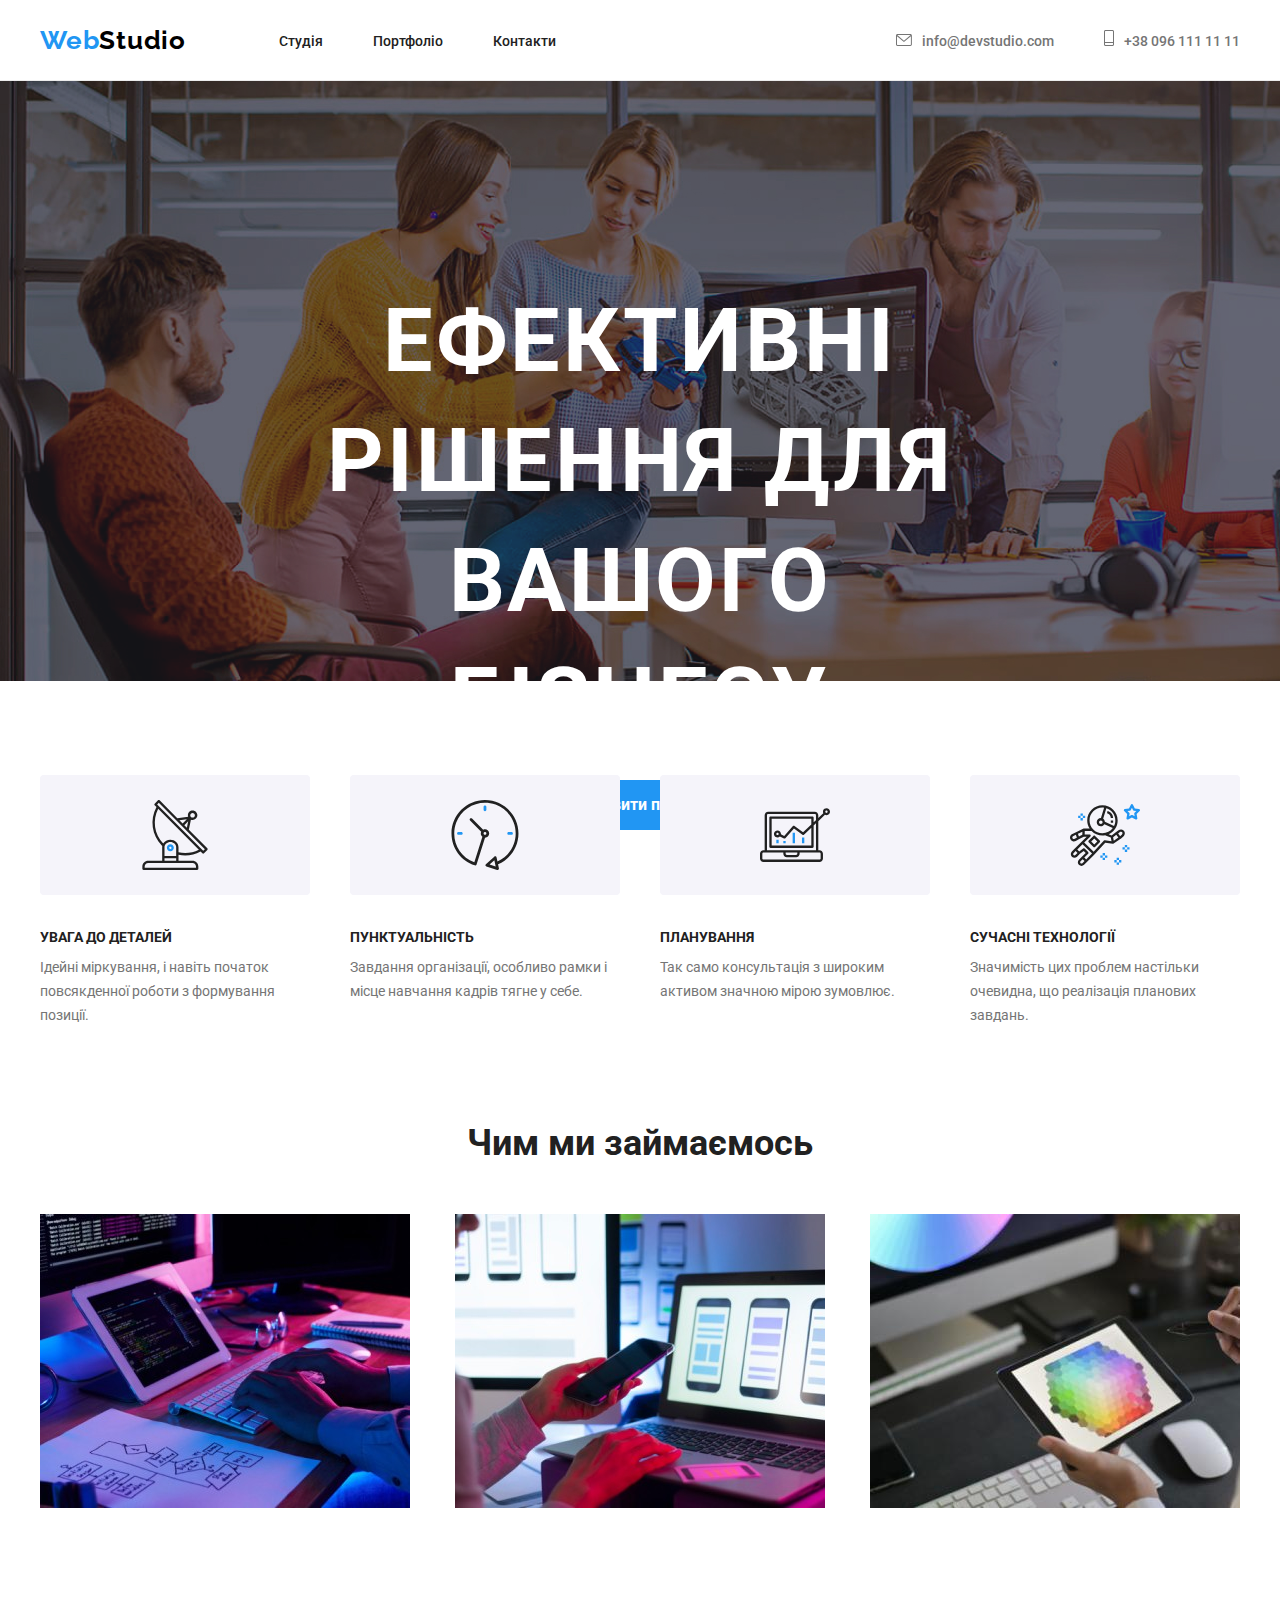
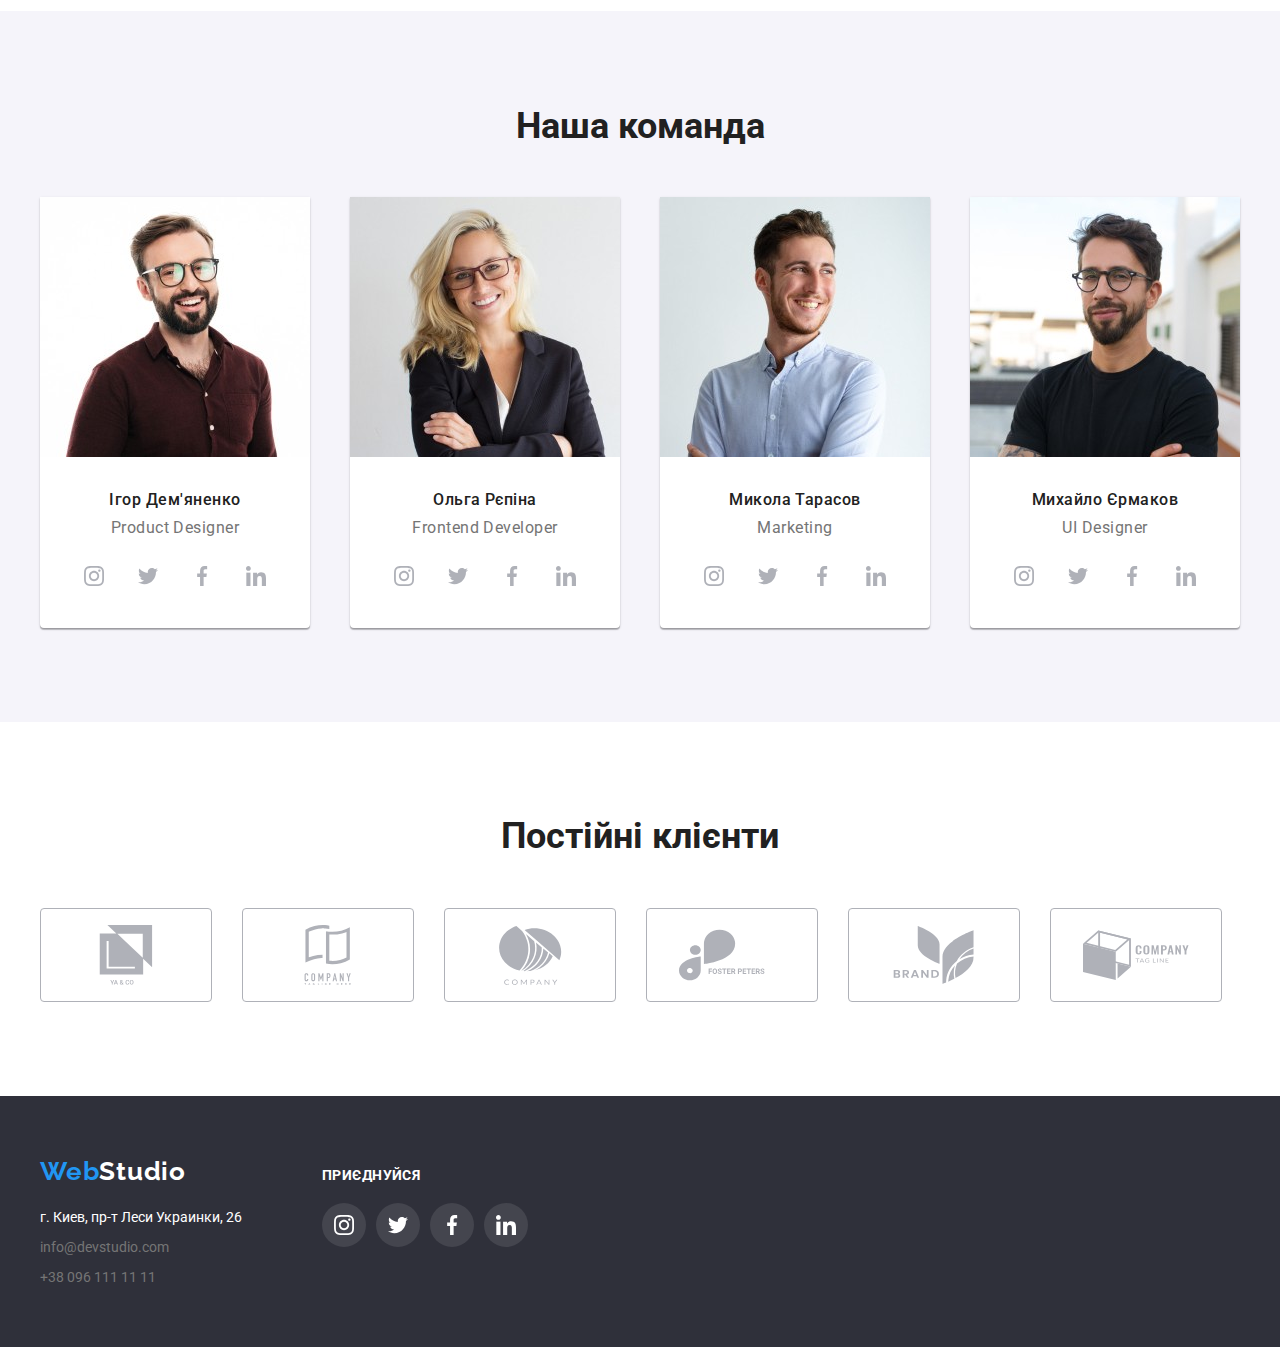
==== commit c4757394: "Update index.html" ====
--- a/index.html
+++ b/index.html
@@ -27,10 +27,10 @@
         </nav>
         <ul class="header-contacts">
           <li>
-            <svg class="svg_letter">
+            
+            <a href="mailto:info@devstudio.com"><svg class="svg_letter">
               <use xlink:href="images/icons.svg#icon-letter"></use>
-            </svg>
-            <a href="mailto:info@devstudio.com">info@devstudio.com</a>
+            </svg>info@devstudio.com</a>
           </li>
           <li>
             <a href="tel:+380961111111">
--- a/css/style.css
+++ b/css/style.css
@@ -396,7 +396,7 @@
 }
 
 .link_svg:hover svg {
-    fill: #fff;
+    fill: var(--blue);
 }
 
 .link_svg:focus {
@@ -404,7 +404,7 @@
 }
 
 .link_svg:focus svg {
-    fill: #fff;
+    fill: var(--blue);
 }
 
 .ourteam_svg {
@@ -451,7 +451,7 @@
 }
 
 .costimers_link:hover svg {
-    fill: var(--blue);
+    fill: var(--white);
 }
 
 .costimers_link:focus{
@@ -459,7 +459,7 @@
 }
 
 .costimers_link:focus svg {
-    fill: var(--blue);
+    fill: var(--white);
 }
 
 .costomers_svg {
